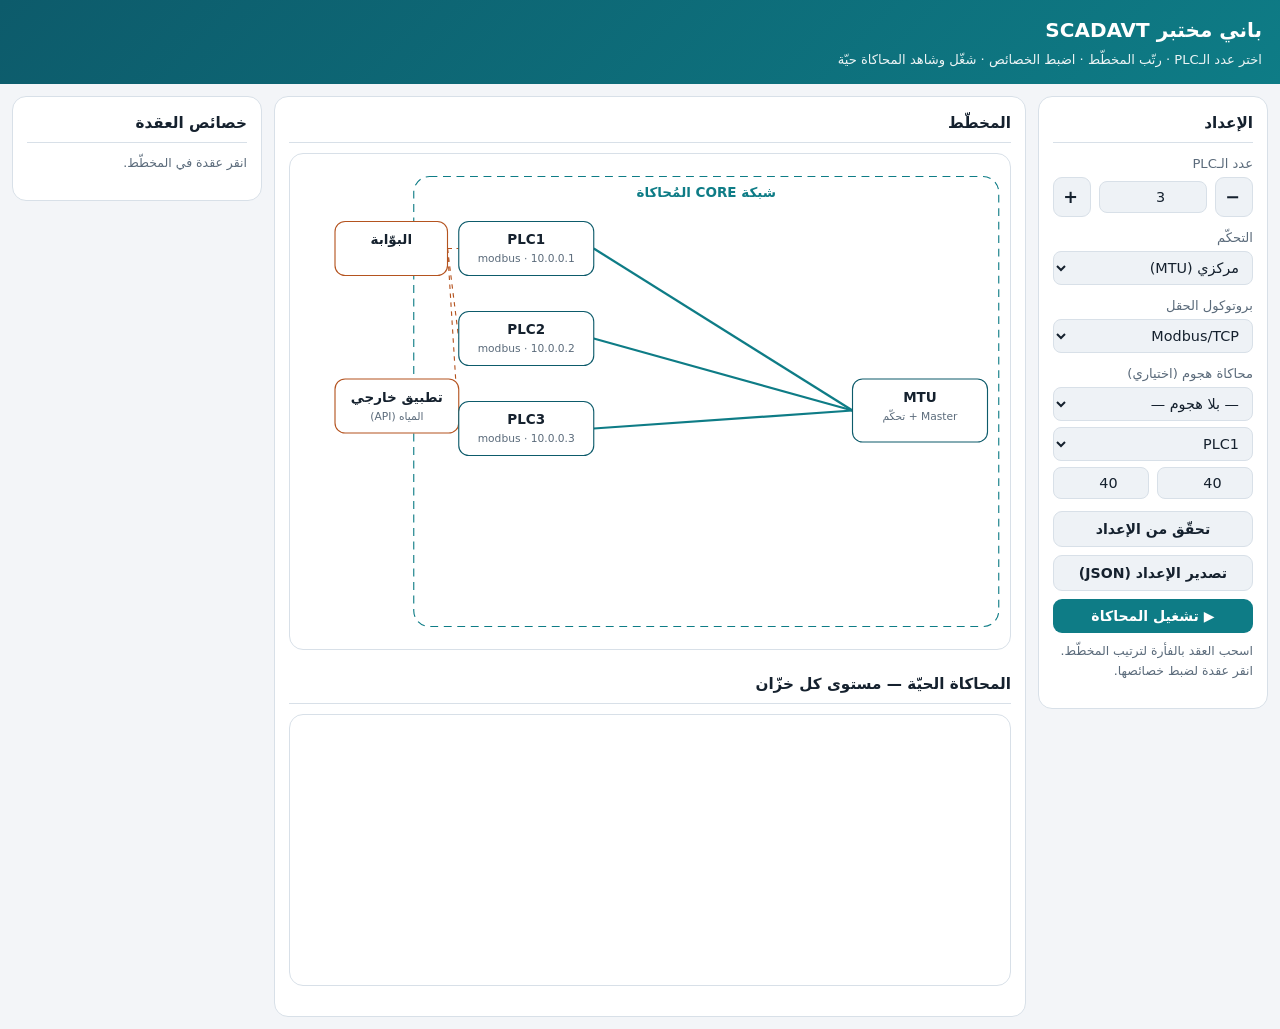
==== scadavt/labui/static/index.html @ 598a48e2 "Lab UI + API: drag-and-drop builder, clean API, terminal client with attacks One API surface (scadav" ====
<!doctype html>
<html lang="ar" dir="rtl">
<head>
<meta charset="utf-8">
<title>باني مختبر SCADAVT</title>
<meta name="viewport" content="width=device-width, initial-scale=1">
<style>
:root{--bg:#f3f5f8;--surface:#fff;--sunken:#eef2f6;--ink:#15212e;--muted:#5b6b7b;--line:#d8e0e8;
 --brand:#0d5b6b;--brand2:#0e7c86;--on:#b4531f;--ok:#1c7d4d;--crit:#b0322a;
 --c0:#0e7c86;--c1:#b4531f;--c2:#3b6fb6;--c3:#8a4fb4;--c4:#1c7d4d;--c5:#b07d1f;
 --f:"IBM Plex Sans Arabic",system-ui,"Segoe UI",sans-serif;--m:"IBM Plex Mono",ui-monospace,monospace}
@media(prefers-color-scheme:dark){:root:not([data-theme=light]){--bg:#0c131a;--surface:#141e27;--sunken:#1a2630;
 --ink:#e7eef3;--muted:#93a4b4;--line:#283642;--brand:#3fb6c4;--brand2:#49c3cf;--on:#e5894f;--ok:#58c48b;--crit:#ef6a5a;
 --c0:#49c3cf;--c1:#e5894f;--c2:#6fa8e0;--c3:#b78fe0;--c4:#58c48b;--c5:#d9b45a;color-scheme:dark}}
*{box-sizing:border-box}body{margin:0;background:var(--bg);color:var(--ink);font-family:var(--f);line-height:1.6}
header{background:linear-gradient(135deg,var(--brand),var(--brand2));color:#fff;padding:14px 18px}
header h1{margin:0;font-size:1.25rem}header p{margin:3px 0 0;font-size:.82rem;opacity:.92}
.app{display:grid;grid-template-columns:230px 1fr 250px;gap:12px;padding:12px;align-items:start}
.panel{background:var(--surface);border:1px solid var(--line);border-radius:14px;padding:14px}
.panel h2{font-size:.95rem;margin:0 0 10px;padding-bottom:7px;border-bottom:1px solid var(--line)}
label{font-size:.82rem;color:var(--muted);display:block;margin:10px 0 3px}
input,select{width:100%;padding:7px 9px;border:1px solid var(--line);border-radius:8px;background:var(--sunken);
 color:var(--ink);font-family:var(--f);font-size:.9rem}
.row{display:flex;gap:8px;align-items:center}.row input{text-align:center}
button{font-family:var(--f);border:0;border-radius:9px;padding:9px 12px;font-weight:700;cursor:pointer;font-size:.88rem}
.b{background:var(--sunken);color:var(--ink);border:1px solid var(--line)}
.bp{background:var(--brand2);color:#fff}.bo{background:var(--on);color:#fff}
.stepbtn{width:38px;background:var(--sunken);border:1px solid var(--line);color:var(--ink);font-size:1.1rem;font-weight:700}
.stack{display:flex;flex-direction:column;gap:8px;margin-top:12px}
svg{width:100%;height:auto;background:var(--surface);border:1px solid var(--line);border-radius:14px;touch-action:none}
.node{cursor:grab}.node rect{transition:stroke-width .1s}.node.sel rect{stroke-width:3}
.hint{font-size:.78rem;color:var(--muted);margin-top:8px}
.chart{margin-top:12px}
pre{background:#0f1b24;color:#e7eef3;border-radius:10px;padding:12px;overflow:auto;font-family:var(--m);font-size:.72rem;direction:ltr;text-align:left;max-height:260px}
.msg{font-size:.82rem;padding:8px 10px;border-radius:8px;margin-top:8px}
.msg.ok{background:color-mix(in srgb,var(--ok) 15%,transparent);color:var(--ok)}
.msg.err{background:color-mix(in srgb,var(--crit) 15%,transparent);color:var(--crit)}
.leg{display:flex;flex-wrap:wrap;gap:12px;font-size:.78rem;color:var(--muted);margin-top:8px}
.leg i{display:inline-block;width:18px;border-top:3px solid;vertical-align:middle;margin-inline-end:5px}
@media(max-width:820px){.app{grid-template-columns:1fr}}
</style>
</head>
<body>
<header><h1>باني مختبر SCADAVT</h1><p>اختر عدد الـPLC · رتّب المخطّط · اضبط الخصائص · شغّل وشاهد المحاكاة حيّة</p></header>
<div class="app">
  <!-- controls -->
  <div class="panel">
    <h2>الإعداد</h2>
    <label>عدد الـPLC</label>
    <div class="row">
      <button class="stepbtn" onclick="setCount(state.count-1)">−</button>
      <input id="count" type="number" min="1" max="12" value="3" onchange="setCount(+this.value)">
      <button class="stepbtn" onclick="setCount(state.count+1)">+</button>
    </div>
    <label>التحكّم</label>
    <select id="placement" onchange="state.placement=this.value;state.mtu=(this.value=='mtu');render()">
      <option value="mtu">مركزي (MTU)</option>
      <option value="plc">محلّي داخل الـPLC (بلا MTU)</option>
      <option value="distributed">موزّع (PLC↔PLC)</option>
    </select>
    <label>بروتوكول الحقل</label>
    <select id="proto" onchange="setProto(this.value)">
      <option value="modbus">Modbus/TCP</option>
      <option value="simpletcp">simpletcp</option>
    </select>
    <label>محاكاة هجوم (اختياري)</label>
    <select id="atkkind">
      <option value="">— بلا هجوم —</option>
      <option value="dos">DoS (تجميد التحكّم)</option>
      <option value="integrity">سلامة (إطفاء قسري)</option>
    </select>
    <div class="row" style="margin-top:6px"><select id="atktgt"></select></div>
    <div class="row" style="margin-top:6px">
      <input id="atkstart" type="number" value="40" title="دورة البداية">
      <input id="atkdur" type="number" value="40" title="المدّة (دورات)">
    </div>
    <div class="stack">
      <button class="b" onclick="validateCfg()">تحقّق من الإعداد</button>
      <button class="b" onclick="showConfig()">تصدير الإعداد (JSON)</button>
      <button class="bp" onclick="run()">▶ تشغيل المحاكاة</button>
    </div>
    <div id="msg"></div>
    <p class="hint">اسحب العقد بالفأرة لترتيب المخطّط. انقر عقدة لضبط خصائصها.</p>
  </div>

  <!-- canvas + chart -->
  <div class="panel">
    <h2>المخطّط</h2>
    <svg id="cv" viewBox="0 0 640 440" role="img" aria-label="مخطّط المختبر"></svg>
    <div class="chart">
      <h2 style="margin-top:14px">المحاكاة الحيّة — مستوى كل خزّان</h2>
      <svg id="ch" viewBox="0 0 640 240" role="img" aria-label="المحاكاة الحيّة"></svg>
      <div class="leg" id="leg"></div>
    </div>
  </div>

  <!-- property panel -->
  <div class="panel">
    <h2>خصائص العقدة</h2>
    <div id="props"><p class="hint">انقر عقدة في المخطّط.</p></div>
  </div>
</div>

<script>
const C=['--c0','--c1','--c2','--c3','--c4','--c5'];
const cssv=v=>getComputedStyle(document.documentElement).getPropertyValue(v).trim();
const state={count:3,mtu:true,placement:'mtu',proto:'modbus',pos:{},sel:null,ip:{}};

function ids(){return Array.from({length:state.count},(_,i)=>'PLC'+(i+1));}
function defaultPos(){
  state.pos={}; const n=state.count;
  ids().forEach((id,i)=>state.pos[id]={x:150,y:60+i*(Math.min(80,340/n))});
  state.pos['MTU']={x:500,y:200}; state.pos['APP']={x:40,y:200}; state.pos['GW']={x:40,y:60};
}
function setCount(v){v=Math.max(1,Math.min(12,v|0));state.count=v;document.getElementById('count').value=v;
  ids().forEach(id=>{if(!state.ip[id])state.ip[id]='10.0.0.'+id.slice(3)});
  const tg=document.getElementById('atktgt');if(tg)tg.innerHTML=ids().map(id=>`<option>${id}</option>`).join('');
  defaultPos();render();}
function getAttacks(){const k=document.getElementById('atkkind').value;if(!k)return [];
  const s=+document.getElementById('atkstart').value,d=+document.getElementById('atkdur').value;
  return [{kind:k,target:document.getElementById('atktgt').value,start:s,end:s+d}];}
function setProto(v){state.proto=v;render();}

// ---- build the coregen config from the visual model ----
function buildConfig(){
  const devices=ids().map(id=>({id,protocol:state.proto,ip:state.ip[id]||('10.0.0.'+id.slice(3)),
    backchannel:'172.16.0.'+id.slice(3)+':9161',
    points:[{id:'level'+id.slice(3),role:'measurement',is_bool:false},
            {id:'pump'+id.slice(3),role:'command',is_bool:true}]}));
  const cfg={name:'lab-'+state.count+'plc',control:{placement:state.placement},devices,
    links:ids().map(id=>({a:id,b:state.mtu?'MTU':ids()[(ids().indexOf(id)+1)%state.count],delay_ms:5})),
    external_apps:[{name:'wds',endpoint:'127.0.0.1:9000'}],
    mapping:devices.flatMap(d=>[{point:d.points[0].id,device:d.id,role:'measurement'},
                                {point:d.points[1].id,device:d.id,role:'command'}])};
  if(state.mtu)cfg.mtu={id:'MTU',ip:'10.0.0.254'};
  return cfg;
}

// ---- render the topology ----
function box(x,y,w,h,stroke,title,sub,cls,id){
  return `<g class="node ${cls}" data-id="${id||''}" transform="translate(${x},${y})">
    <rect width="${w}" height="${h}" rx="9" fill="var(--surface)" stroke="${stroke}"/>
    <text x="${w/2}" y="20" text-anchor="middle" font-size="12" font-weight="700" fill="var(--ink)">${title}</text>
    ${sub?`<text x="${w/2}" y="36" text-anchor="middle" font-size="9.5" fill="var(--muted)">${sub}</text>`:''}</g>`;
}
function render(){
  const s=[];const P=state.pos;
  // CORE box
  s.push(`<rect x="110" y="20" width="520" height="400" rx="14" fill="none" stroke="var(--brand2)" stroke-dasharray="7 5"/>
          <text x="370" y="38" text-anchor="middle" font-size="12" font-weight="700" fill="var(--brand2)">شبكة CORE المُحاكاة</text>`);
  // links first
  ids().forEach(id=>{const a=P[id];const b=state.mtu?P['MTU']:P[ids()[(ids().indexOf(id)+1)%state.count]];
    if(a&&b)s.push(`<line x1="${a.x+120}" y1="${a.y+24}" x2="${b.x}" y2="${b.y+28}" stroke="var(--brand2)" stroke-width="2"/>`);
    // backchannel from gateway
    const g=P['GW'];if(a&&g)s.push(`<line x1="${g.x+100}" y1="${g.y+24}" x2="${a.x}" y2="${a.y+24}" stroke="var(--on)" stroke-dasharray="4 4"/>`);
  });
  // app + gateway (outside CORE)
  s.push(box(P['APP'].x,P['APP'].y,110,48,'var(--on)','تطبيق خارجي','المياه (API)','','APP'));
  s.push(box(P['GW'].x,P['GW'].y,100,48,'var(--on)','البوّابة','','','GW'));
  // PLCs
  ids().forEach((id,i)=>s.push(box(P[id].x,P[id].y,120,48,'var(--brand)',id,
    (state.proto)+' · '+(state.ip[id]||''), state.sel===id?'sel':'', id)));
  // MTU
  if(state.mtu)s.push(box(P['MTU'].x,P['MTU'].y,120,56,'var(--brand)','MTU','Master + تحكّم',state.sel==='MTU'?'sel':'','MTU'));
  document.getElementById('cv').innerHTML=s.join('');
  bindDrag();
}

// ---- drag + select ----
function bindDrag(){
  const svg=document.getElementById('cv');
  svg.querySelectorAll('.node').forEach(g=>{
    g.addEventListener('pointerdown',e=>{
      const id=g.dataset.id;if(!id)return;
      state.sel=id;showProps(id);render();
      const start=svgPt(e),p0={...state.pos[id]};
      const move=ev=>{const p=svgPt(ev);state.pos[id]={x:p0.x+(p.x-start.x),y:p0.y+(p.y-start.y)};render();};
      const up=()=>{window.removeEventListener('pointermove',move);window.removeEventListener('pointerup',up);};
      window.addEventListener('pointermove',move);window.addEventListener('pointerup',up);
      e.preventDefault();
    });
  });
}
function svgPt(e){const svg=document.getElementById('cv');const r=svg.getBoundingClientRect();
  return {x:(e.clientX-r.left)/r.width*640,y:(e.clientY-r.top)/r.height*440};}

function showProps(id){
  const el=document.getElementById('props');
  if(id==='MTU'||id==='APP'||id==='GW'){el.innerHTML=`<p class="hint">${id==='MTU'?'المتحكّم المركزي':id==='APP'?'التطبيق الخارجي يتّصل عبر واجهة التكامل':'البوّابة تنقل القياس/الأمر خارج النطاق'}.</p>`;return;}
  el.innerHTML=`<label>المعرّف</label><input value="${id}" disabled>
    <label>عنوان IP</label><input id="pip" value="${state.ip[id]||''}" onchange="state.ip['${id}']=this.value;render()">
    <label>النقاط</label>
    <div class="hint">level${id.slice(3)} — مستشعر (قياس)<br>pump${id.slice(3)} — مشغّل (أمر)</div>`;
}

// ---- messages / config ----
function msg(t,ok){document.getElementById('msg').innerHTML=`<div class="msg ${ok?'ok':'err'}">${t}</div>`;}
async function validateCfg(){
  const cfg=buildConfig();
  try{const r=await fetch('validate',{method:'POST',headers:{'Content-Type':'application/json'},body:JSON.stringify(cfg)});
    const j=await r.json();j.issues.length?msg('مشاكل: '+j.issues.join(' ؛ '),false):msg('الإعداد سليم ✔ ('+cfg.devices.length+' PLC)',true);
  }catch(e){ // no backend (static): do a light client check
    msg('الإعداد مبنيّ ✔ ('+cfg.devices.length+' PLC, تحكّم '+cfg.control.placement+'). للتحقّق الكامل شغّل الخادم.',true);}
}
function showConfig(){const el=document.getElementById('props');
  el.innerHTML='<label>ملف الإعداد (coregen)</label><pre>'+JSON.stringify(buildConfig(),null,1)+'</pre>'+
    '<button class="b" style="margin-top:8px;width:100%" onclick="copyCfg()">نسخ</button>';}
function copyCfg(){navigator.clipboard&&navigator.clipboard.writeText(JSON.stringify(buildConfig(),null,2));msg('نُسخ الإعداد ✔',true);}

// ---- run: backend if available, else client-side preview ----
async function run(){
  msg('جارٍ التشغيل…',true);
  const cfg=buildConfig(),attacks=getAttacks();let traces=null;
  try{const r=await fetch('run',{method:'POST',headers:{'Content-Type':'application/json'},
        body:JSON.stringify({config:cfg,cycles:120,attacks})});
      if(r.ok){const j=await r.json();traces=j.traces;
        msg('شُغّلت على خادم بايثون الحقيقي ✔'+(attacks.length?' (مع هجوم)':''),true);}}
  catch(e){}
  if(!traces){traces=simulate(cfg,120,attacks);
    msg('معاينة تشغيل في المتصفّح'+(attacks.length?' (مع هجوم)':'')+'. للتشغيل الحقيقي شغّل الخادم.',true);}
  animate(traces,attacks[0]);
}
// client-side hysteresis preview (one integrator per PLC), honouring one attack
function simulate(cfg,T,attacks){
  const atk=(attacks||[])[0];const tr={};
  cfg.devices.forEach((d,i)=>{
    let x=1.0+0.4*i,on=0;const a=[];
    for(let t=0;t<T;t++){
      const under=atk&&atk.target===d.id&&t>=atk.start&&t<atk.end;
      if(!(under&&atk.kind==='dos')){if(x<2.5)on=1;if(x>5.0)on=0;}   // dos freezes control
      let cmd=on;if(under&&atk.kind==='integrity')cmd=0;             // integrity forces off
      x+=(cmd?0.09:-0.035)-0.004*i;x=Math.max(0,Math.min(6,x));a.push(+x.toFixed(3));
    }
    tr[d.id]=a;});
  return tr;
}
let anim;
function animate(traces,atk){
  const ids=Object.keys(traces),T=traces[ids[0]].length;
  const leg=document.getElementById('leg');
  leg.innerHTML=ids.map((id,i)=>`<span><i style="border-color:${cssv(C[i%6])}"></i>${id}</span>`).join('');
  clearInterval(anim);let k=2;
  const draw=()=>{
    const W=640,H=240,ml=40,mr=14,mt=14,mb=28,iw=W-ml-mr,ih=H-mt-mb,ymax=6;
    const X=t=>ml+t/(T-1)*iw,Y=v=>mt+ih-v/ymax*ih;const s=[];
    for(let v=0;v<=6;v+=2){s.push(`<line x1="${ml}" y1="${Y(v)}" x2="${W-mr}" y2="${Y(v)}" stroke="var(--line)"/><text x="${ml-6}" y="${Y(v)+4}" text-anchor="end" font-size="10" fill="var(--muted)">${v}</text>`);}
    [2.5,5.0].forEach(th=>s.push(`<line x1="${ml}" y1="${Y(th)}" x2="${W-mr}" y2="${Y(th)}" stroke="var(--muted)" stroke-dasharray="6 5"/>`));
    if(atk){const xs=X(Math.min(atk.start,T-1)),xe=X(Math.min(atk.end,T-1));
      s.push(`<line x1="${xs}" y1="${mt}" x2="${xs}" y2="${mt+ih}" stroke="var(--on)" stroke-width="2"/>`+
             `<line x1="${xe}" y1="${mt}" x2="${xe}" y2="${mt+ih}" stroke="var(--on)" stroke-dasharray="3 3"/>`+
             `<text x="${(xs+xe)/2}" y="${mt+10}" text-anchor="middle" font-size="10" fill="var(--on)">هجوم ${atk.kind} على ${atk.target}</text>`);}
    ids.forEach((id,i)=>{const pts=traces[id].slice(0,k).map((v,t)=>`${X(t).toFixed(1)},${Y(v).toFixed(1)}`).join(' ');
      s.push(`<polyline points="${pts}" fill="none" stroke="${cssv(C[i%6])}" stroke-width="2.4"/>`);});
    document.getElementById('ch').innerHTML=s.join('');
    k+=2;if(k>T)clearInterval(anim);
  };
  anim=setInterval(draw,60);draw();
}

// init
['10.0.0.1','10.0.0.2','10.0.0.3'].forEach((ip,i)=>state.ip['PLC'+(i+1)]=ip);
setCount(3);
</script>
</body>
</html>
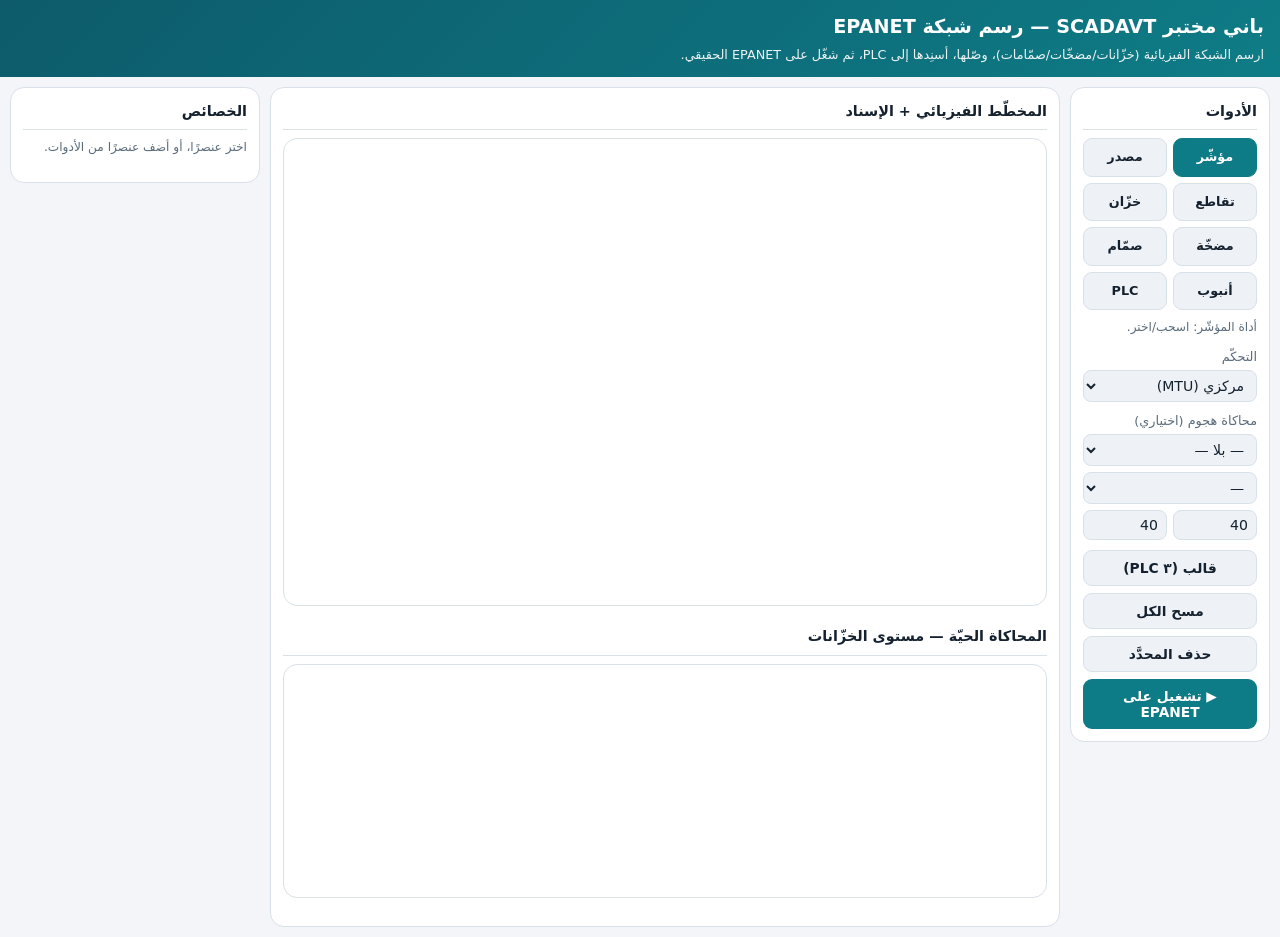
==== commit 791e0f91: "Richer builder: draw the EPANET network and bind registers to elements - labui/config.py: compose_la" ====
--- a/scadavt/labui/static/index.html
+++ b/scadavt/labui/static/index.html
@@ -6,260 +6,244 @@
 <meta name="viewport" content="width=device-width, initial-scale=1">
 <style>
 :root{--bg:#f3f5f8;--surface:#fff;--sunken:#eef2f6;--ink:#15212e;--muted:#5b6b7b;--line:#d8e0e8;
- --brand:#0d5b6b;--brand2:#0e7c86;--on:#b4531f;--ok:#1c7d4d;--crit:#b0322a;
+ --brand:#0d5b6b;--brand2:#0e7c86;--on:#b4531f;--ok:#1c7d4d;--crit:#b0322a;--vio:#7a4fb0;
  --c0:#0e7c86;--c1:#b4531f;--c2:#3b6fb6;--c3:#8a4fb4;--c4:#1c7d4d;--c5:#b07d1f;
  --f:"IBM Plex Sans Arabic",system-ui,"Segoe UI",sans-serif;--m:"IBM Plex Mono",ui-monospace,monospace}
 @media(prefers-color-scheme:dark){:root:not([data-theme=light]){--bg:#0c131a;--surface:#141e27;--sunken:#1a2630;
- --ink:#e7eef3;--muted:#93a4b4;--line:#283642;--brand:#3fb6c4;--brand2:#49c3cf;--on:#e5894f;--ok:#58c48b;--crit:#ef6a5a;
+ --ink:#e7eef3;--muted:#93a4b4;--line:#283642;--brand:#3fb6c4;--brand2:#49c3cf;--on:#e5894f;--ok:#58c48b;--crit:#ef6a5a;--vio:#b78fe0;
  --c0:#49c3cf;--c1:#e5894f;--c2:#6fa8e0;--c3:#b78fe0;--c4:#58c48b;--c5:#d9b45a;color-scheme:dark}}
 *{box-sizing:border-box}body{margin:0;background:var(--bg);color:var(--ink);font-family:var(--f);line-height:1.6}
-header{background:linear-gradient(135deg,var(--brand),var(--brand2));color:#fff;padding:14px 18px}
-header h1{margin:0;font-size:1.25rem}header p{margin:3px 0 0;font-size:.82rem;opacity:.92}
-.app{display:grid;grid-template-columns:230px 1fr 250px;gap:12px;padding:12px;align-items:start}
-.panel{background:var(--surface);border:1px solid var(--line);border-radius:14px;padding:14px}
-.panel h2{font-size:.95rem;margin:0 0 10px;padding-bottom:7px;border-bottom:1px solid var(--line)}
-label{font-size:.82rem;color:var(--muted);display:block;margin:10px 0 3px}
-input,select{width:100%;padding:7px 9px;border:1px solid var(--line);border-radius:8px;background:var(--sunken);
- color:var(--ink);font-family:var(--f);font-size:.9rem}
-.row{display:flex;gap:8px;align-items:center}.row input{text-align:center}
-button{font-family:var(--f);border:0;border-radius:9px;padding:9px 12px;font-weight:700;cursor:pointer;font-size:.88rem}
-.b{background:var(--sunken);color:var(--ink);border:1px solid var(--line)}
-.bp{background:var(--brand2);color:#fff}.bo{background:var(--on);color:#fff}
-.stepbtn{width:38px;background:var(--sunken);border:1px solid var(--line);color:var(--ink);font-size:1.1rem;font-weight:700}
-.stack{display:flex;flex-direction:column;gap:8px;margin-top:12px}
+header{background:linear-gradient(135deg,var(--brand),var(--brand2));color:#fff;padding:12px 16px}
+header h1{margin:0;font-size:1.2rem}header p{margin:2px 0 0;font-size:.8rem;opacity:.92}
+.app{display:grid;grid-template-columns:200px 1fr 250px;gap:10px;padding:10px;align-items:start}
+.panel{background:var(--surface);border:1px solid var(--line);border-radius:14px;padding:12px}
+.panel h2{font-size:.9rem;margin:0 0 8px;padding-bottom:6px;border-bottom:1px solid var(--line)}
+label{font-size:.8rem;color:var(--muted);display:block;margin:9px 0 3px}
+input,select{width:100%;padding:6px 8px;border:1px solid var(--line);border-radius:8px;background:var(--sunken);color:var(--ink);font-family:var(--f);font-size:.88rem}
+.tools{display:grid;grid-template-columns:1fr 1fr;gap:6px}
+.tool{background:var(--sunken);border:1px solid var(--line);color:var(--ink);border-radius:9px;padding:8px 4px;font-size:.8rem;font-weight:700;cursor:pointer;text-align:center}
+.tool.on{background:var(--brand2);color:#fff;border-color:var(--brand2)}
+button{font-family:var(--f);border:0;border-radius:9px;padding:9px 12px;font-weight:700;cursor:pointer;font-size:.86rem}
+.b{background:var(--sunken);color:var(--ink);border:1px solid var(--line)}.bp{background:var(--brand2);color:#fff}
+.stack{display:flex;flex-direction:column;gap:7px;margin-top:10px}
 svg{width:100%;height:auto;background:var(--surface);border:1px solid var(--line);border-radius:14px;touch-action:none}
-.node{cursor:grab}.node rect{transition:stroke-width .1s}.node.sel rect{stroke-width:3}
-.hint{font-size:.78rem;color:var(--muted);margin-top:8px}
-.chart{margin-top:12px}
-pre{background:#0f1b24;color:#e7eef3;border-radius:10px;padding:12px;overflow:auto;font-family:var(--m);font-size:.72rem;direction:ltr;text-align:left;max-height:260px}
-.msg{font-size:.82rem;padding:8px 10px;border-radius:8px;margin-top:8px}
+#cv{cursor:crosshair}.node{cursor:grab}
+.hint{font-size:.76rem;color:var(--muted);margin-top:8px}
+.msg{font-size:.8rem;padding:7px 9px;border-radius:8px;margin-top:8px}
 .msg.ok{background:color-mix(in srgb,var(--ok) 15%,transparent);color:var(--ok)}
 .msg.err{background:color-mix(in srgb,var(--crit) 15%,transparent);color:var(--crit)}
-.leg{display:flex;flex-wrap:wrap;gap:12px;font-size:.78rem;color:var(--muted);margin-top:8px}
-.leg i{display:inline-block;width:18px;border-top:3px solid;vertical-align:middle;margin-inline-end:5px}
-@media(max-width:820px){.app{grid-template-columns:1fr}}
+.leg{display:flex;flex-wrap:wrap;gap:10px;font-size:.74rem;color:var(--muted);margin-top:8px}
+.leg i{display:inline-block;width:16px;border-top:3px solid;vertical-align:middle;margin-inline-end:4px}
+svg text{fill:var(--ink)}
+.row{display:flex;gap:6px}
+@media(max-width:860px){.app{grid-template-columns:1fr}}
 </style>
 </head>
 <body>
-<header><h1>باني مختبر SCADAVT</h1><p>اختر عدد الـPLC · رتّب المخطّط · اضبط الخصائص · شغّل وشاهد المحاكاة حيّة</p></header>
+<header><h1>باني مختبر SCADAVT — رسم شبكة EPANET</h1>
+<p>ارسم الشبكة الفيزيائية (خزّانات/مضخّات/صمّامات)، وصّلها، أسنِدها إلى PLC، ثم شغّل على EPANET الحقيقي.</p></header>
 <div class="app">
-  <!-- controls -->
+  <!-- palette -->
   <div class="panel">
-    <h2>الإعداد</h2>
-    <label>عدد الـPLC</label>
-    <div class="row">
-      <button class="stepbtn" onclick="setCount(state.count-1)">−</button>
-      <input id="count" type="number" min="1" max="12" value="3" onchange="setCount(+this.value)">
-      <button class="stepbtn" onclick="setCount(state.count+1)">+</button>
-    </div>
+    <h2>الأدوات</h2>
+    <div class="tools" id="tools"></div>
+    <div class="hint" id="toolhint">أداة المؤشّر: اسحب/اختر.</div>
     <label>التحكّم</label>
-    <select id="placement" onchange="state.placement=this.value;state.mtu=(this.value=='mtu');render()">
+    <select id="placement" onchange="state.placement=this.value;state.mtu=(this.value=='mtu')">
       <option value="mtu">مركزي (MTU)</option>
-      <option value="plc">محلّي داخل الـPLC (بلا MTU)</option>
-      <option value="distributed">موزّع (PLC↔PLC)</option>
-    </select>
-    <label>بروتوكول الحقل</label>
-    <select id="proto" onchange="setProto(this.value)">
-      <option value="modbus">Modbus/TCP</option>
-      <option value="simpletcp">simpletcp</option>
+      <option value="plc">محلّي (بلا MTU)</option>
+      <option value="distributed">موزّع</option>
     </select>
     <label>محاكاة هجوم (اختياري)</label>
-    <select id="atkkind">
-      <option value="">— بلا هجوم —</option>
-      <option value="dos">DoS (تجميد التحكّم)</option>
-      <option value="integrity">سلامة (إطفاء قسري)</option>
-    </select>
-    <div class="row" style="margin-top:6px"><select id="atktgt"></select></div>
+    <select id="atkkind"><option value="">— بلا —</option>
+      <option value="dos">DoS (تجميد)</option><option value="integrity">سلامة (إطفاء قسري)</option></select>
+    <select id="atktgt" style="margin-top:6px"></select>
     <div class="row" style="margin-top:6px">
-      <input id="atkstart" type="number" value="40" title="دورة البداية">
-      <input id="atkdur" type="number" value="40" title="المدّة (دورات)">
-    </div>
+      <input id="atkstart" type="number" value="40" title="بداية"><input id="atkdur" type="number" value="40" title="مدّة"></div>
     <div class="stack">
-      <button class="b" onclick="validateCfg()">تحقّق من الإعداد</button>
-      <button class="b" onclick="showConfig()">تصدير الإعداد (JSON)</button>
-      <button class="bp" onclick="run()">▶ تشغيل المحاكاة</button>
+      <button class="b" onclick="loadTemplate()">قالب (٣ PLC)</button>
+      <button class="b" onclick="clearAll()">مسح الكل</button>
+      <button class="b" onclick="delSel()">حذف المحدَّد</button>
+      <button class="bp" onclick="run()">▶ تشغيل على EPANET</button>
     </div>
     <div id="msg"></div>
-    <p class="hint">اسحب العقد بالفأرة لترتيب المخطّط. انقر عقدة لضبط خصائصها.</p>
   </div>
-
   <!-- canvas + chart -->
   <div class="panel">
-    <h2>المخطّط</h2>
-    <svg id="cv" viewBox="0 0 640 440" role="img" aria-label="مخطّط المختبر"></svg>
-    <div class="chart">
-      <h2 style="margin-top:14px">المحاكاة الحيّة — مستوى كل خزّان</h2>
-      <svg id="ch" viewBox="0 0 640 240" role="img" aria-label="المحاكاة الحيّة"></svg>
-      <div class="leg" id="leg"></div>
-    </div>
+    <h2>المخطّط الفيزيائي + الإسناد</h2>
+    <svg id="cv" viewBox="0 0 720 440" role="img" aria-label="لوحة الرسم"></svg>
+    <h2 style="margin-top:12px">المحاكاة الحيّة — مستوى الخزّانات</h2>
+    <svg id="ch" viewBox="0 0 720 220" role="img" aria-label="المحاكاة"></svg>
+    <div class="leg" id="leg"></div>
   </div>
-
-  <!-- property panel -->
-  <div class="panel">
-    <h2>خصائص العقدة</h2>
-    <div id="props"><p class="hint">انقر عقدة في المخطّط.</p></div>
-  </div>
+  <!-- properties -->
+  <div class="panel"><h2>الخصائص</h2><div id="props"><p class="hint">اختر عنصرًا، أو أضف عنصرًا من الأدوات.</p></div></div>
 </div>
-
 <script>
+const KINDS={reservoir:{t:'مصدر',node:1,col:'--on',p:{head:50}},
+ junction:{t:'تقاطع',node:1,col:'--muted',p:{demand:11,elev:0}},
+ tank:{t:'خزّان',node:1,col:'--brand2',p:{init:3.5,min:0.1,max:6,diam:6,elev:20}},
+ pump:{t:'مضخّة',node:0,col:'--ok',p:{power:11}},
+ valve:{t:'صمّام',node:0,col:'--vio',p:{vtype:'TCV',setting:5,diam:300}},
+ pipe:{t:'أنبوب',node:0,col:'--line',p:{diam:300}},
+ plc:{t:'PLC',node:1,col:'--brand',p:{}}};
+const PFX={reservoir:'R',junction:'J',tank:'T',pump:'P',valve:'V',pipe:'PI',plc:'PLC'};
 const C=['--c0','--c1','--c2','--c3','--c4','--c5'];
 const cssv=v=>getComputedStyle(document.documentElement).getPropertyValue(v).trim();
-const state={count:3,mtu:true,placement:'mtu',proto:'modbus',pos:{},sel:null,ip:{}};
-
-function ids(){return Array.from({length:state.count},(_,i)=>'PLC'+(i+1));}
-function defaultPos(){
-  state.pos={}; const n=state.count;
-  ids().forEach((id,i)=>state.pos[id]={x:150,y:60+i*(Math.min(80,340/n))});
-  state.pos['MTU']={x:500,y:200}; state.pos['APP']={x:40,y:200}; state.pos['GW']={x:40,y:60};
-}
-function setCount(v){v=Math.max(1,Math.min(12,v|0));state.count=v;document.getElementById('count').value=v;
-  ids().forEach(id=>{if(!state.ip[id])state.ip[id]='10.0.0.'+id.slice(3)});
-  const tg=document.getElementById('atktgt');if(tg)tg.innerHTML=ids().map(id=>`<option>${id}</option>`).join('');
-  defaultPos();render();}
-function getAttacks(){const k=document.getElementById('atkkind').value;if(!k)return [];
+const state={els:[],ctr:{},tool:'pointer',sel:null,pend:null,mtu:true,placement:'mtu',proto:'modbus'};
+
+// palette
+document.getElementById('tools').innerHTML=
+ `<div class="tool on" data-t="pointer">مؤشّر</div>`+
+ Object.keys(KINDS).map(k=>`<div class="tool" data-t="${k}">${KINDS[k].t}</div>`).join('');
+document.querySelectorAll('.tool').forEach(b=>b.onclick=()=>{state.tool=b.dataset.t;state.pend=null;
+ document.querySelectorAll('.tool').forEach(x=>x.classList.toggle('on',x===b));
+ document.getElementById('toolhint').textContent=
+  b.dataset.t==='pointer'?'أداة المؤشّر: اسحب/اختر.':
+  (KINDS[b.dataset.t].node?'انقر اللوحة لوضع العنصر.':'انقر عقدتين لوصلهما بـ'+KINDS[b.dataset.t].t+'.');});
+
+function nid(kind){state.ctr[kind]=(state.ctr[kind]||0)+1;return PFX[kind]+state.ctr[kind];}
+function el(id){return state.els.find(e=>e.id===id);}
+function nodes(){return state.els.filter(e=>KINDS[e.kind].node && e.kind!=='plc');}
+function plcs(){return state.els.filter(e=>e.kind==='plc');}
+function nodeAt(x,y){return state.els.filter(e=>KINDS[e.kind].node)
+  .find(e=>Math.hypot(e.x-x,e.y-y)<24);}
+
+function addNode(kind,x,y){const e={id:nid(kind),kind,x,y,props:{...KINDS[kind].p},plc:null};
+  state.els.push(e);select(e.id);render();}
+function addLink(kind,n1,n2){const e={id:nid(kind),kind,n1,n2,props:{...KINDS[kind].p},plc:null};
+  state.els.push(e);select(e.id);render();}
+
+// canvas events
+const cv=document.getElementById('cv');
+cv.addEventListener('pointerdown',ev=>{
+  const p=pt(ev),hit=nodeAt(p.x,p.y);
+  if(state.tool==='pointer'){
+    if(hit){select(hit.id);const p0={x:hit.x,y:hit.y},s=p;
+      const mv=e=>{const q=pt(e);hit.x=p0.x+(q.x-s.x);hit.y=p0.y+(q.y-s.y);render();};
+      const up=()=>{removeEventListener('pointermove',mv);removeEventListener('pointerup',up);};
+      addEventListener('pointermove',mv);addEventListener('pointerup',up);}
+    else{select(null);} return;
+  }
+  const K=KINDS[state.tool];
+  if(K.node){addNode(state.tool,p.x,p.y);}
+  else{ if(!hit)return; // link: pick two nodes
+    if(!state.pend){state.pend=hit.id;select(hit.id);msg('اختر العقدة الثانية…',true);}
+    else if(state.pend!==hit.id){addLink(state.tool,state.pend,hit.id);state.pend=null;}}
+});
+function pt(e){const r=cv.getBoundingClientRect();return{x:(e.clientX-r.left)/r.width*720,y:(e.clientY-r.top)/r.height*440};}
+
+function select(id){state.sel=id;showProps();render();}
+function delSel(){if(!state.sel)return;const e=el(state.sel);
+  state.els=state.els.filter(x=>x!==e && !(x.n1===e.id||x.n2===e.id));state.sel=null;showProps();render();}
+function clearAll(){state.els=[];state.ctr={};state.sel=null;showProps();render();}
+
+// ---- render ----
+function render(){
+  const s=[];const P=id=>el(id);
+  // links
+  state.els.filter(e=>!KINDS[e.kind].node).forEach(e=>{const a=P(e.n1),b=P(e.n2);if(!a||!b)return;
+    const col=e.kind==='pipe'?'var(--line)':`var(${KINDS[e.kind].col})`;
+    s.push(`<line x1="${a.x}" y1="${a.y}" x2="${b.x}" y2="${b.y}" stroke="${col}" stroke-width="${e.kind==='pipe'?2:3}" ${state.sel===e.id?'stroke-dasharray="2 3"':''}/>`);
+    const mx=(a.x+b.x)/2,my=(a.y+b.y)/2;
+    if(e.kind!=='pipe'){s.push(`<circle cx="${mx}" cy="${my}" r="11" fill="var(--surface)" stroke="${col}" stroke-width="2"/><text x="${mx}" y="${my+3}" text-anchor="middle" font-size="8" font-weight="700">${e.kind==='pump'?'P':'V'}</text>`);}
+    s.push(`<text x="${mx}" y="${my-14}" text-anchor="middle" font-size="9" fill="var(--muted)">${e.id}${e.plc?' ['+e.plc+']':''}</text>`);});
+  // nodes
+  state.els.filter(e=>KINDS[e.kind].node).forEach(e=>{const col=`var(${KINDS[e.kind].col})`;
+    const sel=state.sel===e.id?'stroke-width="3.5"':'stroke-width="2"';
+    if(e.kind==='tank'){s.push(`<rect x="${e.x-16}" y="${e.y-16}" width="32" height="32" rx="4" fill="var(--surface)" stroke="${col}" ${sel}/>`);}
+    else if(e.kind==='plc'){s.push(`<rect x="${e.x-20}" y="${e.y-14}" width="40" height="28" rx="6" fill="var(--surface)" stroke="${col}" ${sel}/>`);}
+    else{s.push(`<circle cx="${e.x}" cy="${e.y}" r="16" fill="var(--surface)" stroke="${col}" ${sel}/>`);}
+    s.push(`<text x="${e.x}" y="${e.y+4}" text-anchor="middle" font-size="9.5" font-weight="700">${e.id}</text>`);
+    if(e.plc&&e.kind!=='plc')s.push(`<text x="${e.x}" y="${e.y+26}" text-anchor="middle" font-size="8" fill="var(--brand)">[${e.plc}]</text>`);});
+  cv.innerHTML=s.join('');
+  // attack target list
+  const tg=document.getElementById('atktgt');const cur=tg.value;
+  tg.innerHTML=plcs().map(p=>`<option>${p.id}</option>`).join('')||'<option value="">—</option>';
+  if([...tg.options].some(o=>o.value===cur))tg.value=cur;
+}
+
+// ---- properties ----
+function showProps(){const e=el(state.sel);const d=document.getElementById('props');
+  if(!e){d.innerHTML='<p class="hint">اختر عنصرًا، أو أضف عنصرًا من الأدوات.</p>';return;}
+  let h=`<label>النوع</label><input value="${KINDS[e.kind].t} (${e.id})" disabled>`;
+  for(const k in e.props){h+=`<label>${k}</label><input value="${e.props[k]}" onchange="el('${e.id}').props['${k}']=this.value;">`;}
+  if(e.kind!=='plc'&&['tank','junction','reservoir','pump','valve'].includes(e.kind)){
+    h+=`<label>مُسنَد إلى PLC</label><select onchange="el('${e.id}').plc=this.value||null;render();showProps()">
+      <option value="">— بلا —</option>${plcs().map(p=>`<option ${e.plc===p.id?'selected':''}>${p.id}</option>`).join('')}</select>`;
+    const reg={tank:'LEV (مستوى، مدخل)',junction:'PRS (ضغط، مدخل)',reservoir:'HEAD (مدخل)',
+      pump:'CMD (حالة، مخرج) + FLOW',valve:'SET (ضبط، مخرج) + FLOW'}[e.kind];
+    if(reg)h+=`<div class="hint">السجلّ المُولَّد: <b>${e.id}_${reg}</b></div>`;}
+  d.innerHTML=h;}
+function msg(t,ok){document.getElementById('msg').innerHTML=`<div class="msg ${ok?'ok':'err'}">${t}</div>`;}
+
+// ---- build design + run ----
+function buildDesign(){
+  const ns=nodes().map(e=>({id:e.id,kind:e.kind,x:Math.round(e.x/40),y:Math.round((440-e.y)/40),
+    ...num(e.props)}));
+  const ls=state.els.filter(e=>!KINDS[e.kind].node).map(e=>({id:e.id,kind:e.kind,n1:e.n1,n2:e.n2,...num(e.props)}));
+  const pl=plcs().map(p=>({id:p.id,elements:state.els.filter(e=>e.plc===p.id).map(e=>e.id)}));
+  return {design:{name:'drawn',hours:72,nodes:ns,links:ls},plcs:pl};
+}
+function num(o){const r={};for(const k in o){const v=o[k];r[k]=(v!==''&&!isNaN(+v))?+v:v;}return r;}
+function getAttacks(){const k=document.getElementById('atkkind').value;if(!k)return[];
   const s=+document.getElementById('atkstart').value,d=+document.getElementById('atkdur').value;
-  return [{kind:k,target:document.getElementById('atktgt').value,start:s,end:s+d}];}
-function setProto(v){state.proto=v;render();}
-
-// ---- build the coregen config from the visual model ----
-function buildConfig(){
-  const devices=ids().map(id=>({id,protocol:state.proto,ip:state.ip[id]||('10.0.0.'+id.slice(3)),
-    backchannel:'172.16.0.'+id.slice(3)+':9161',
-    points:[{id:'level'+id.slice(3),role:'measurement',is_bool:false},
-            {id:'pump'+id.slice(3),role:'command',is_bool:true}]}));
-  const cfg={name:'lab-'+state.count+'plc',control:{placement:state.placement},devices,
-    links:ids().map(id=>({a:id,b:state.mtu?'MTU':ids()[(ids().indexOf(id)+1)%state.count],delay_ms:5})),
-    external_apps:[{name:'wds',endpoint:'127.0.0.1:9000'}],
-    mapping:devices.flatMap(d=>[{point:d.points[0].id,device:d.id,role:'measurement'},
-                                {point:d.points[1].id,device:d.id,role:'command'}])};
-  if(state.mtu)cfg.mtu={id:'MTU',ip:'10.0.0.254'};
-  return cfg;
-}
-
-// ---- render the topology ----
-function box(x,y,w,h,stroke,title,sub,cls,id){
-  return `<g class="node ${cls}" data-id="${id||''}" transform="translate(${x},${y})">
-    <rect width="${w}" height="${h}" rx="9" fill="var(--surface)" stroke="${stroke}"/>
-    <text x="${w/2}" y="20" text-anchor="middle" font-size="12" font-weight="700" fill="var(--ink)">${title}</text>
-    ${sub?`<text x="${w/2}" y="36" text-anchor="middle" font-size="9.5" fill="var(--muted)">${sub}</text>`:''}</g>`;
-}
-function render(){
-  const s=[];const P=state.pos;
-  // CORE box
-  s.push(`<rect x="110" y="20" width="520" height="400" rx="14" fill="none" stroke="var(--brand2)" stroke-dasharray="7 5"/>
-          <text x="370" y="38" text-anchor="middle" font-size="12" font-weight="700" fill="var(--brand2)">شبكة CORE المُحاكاة</text>`);
-  // links first
-  ids().forEach(id=>{const a=P[id];const b=state.mtu?P['MTU']:P[ids()[(ids().indexOf(id)+1)%state.count]];
-    if(a&&b)s.push(`<line x1="${a.x+120}" y1="${a.y+24}" x2="${b.x}" y2="${b.y+28}" stroke="var(--brand2)" stroke-width="2"/>`);
-    // backchannel from gateway
-    const g=P['GW'];if(a&&g)s.push(`<line x1="${g.x+100}" y1="${g.y+24}" x2="${a.x}" y2="${a.y+24}" stroke="var(--on)" stroke-dasharray="4 4"/>`);
-  });
-  // app + gateway (outside CORE)
-  s.push(box(P['APP'].x,P['APP'].y,110,48,'var(--on)','تطبيق خارجي','المياه (API)','','APP'));
-  s.push(box(P['GW'].x,P['GW'].y,100,48,'var(--on)','البوّابة','','','GW'));
-  // PLCs
-  ids().forEach((id,i)=>s.push(box(P[id].x,P[id].y,120,48,'var(--brand)',id,
-    (state.proto)+' · '+(state.ip[id]||''), state.sel===id?'sel':'', id)));
-  // MTU
-  if(state.mtu)s.push(box(P['MTU'].x,P['MTU'].y,120,56,'var(--brand)','MTU','Master + تحكّم',state.sel==='MTU'?'sel':'','MTU'));
-  document.getElementById('cv').innerHTML=s.join('');
-  bindDrag();
-}
-
-// ---- drag + select ----
-function bindDrag(){
-  const svg=document.getElementById('cv');
-  svg.querySelectorAll('.node').forEach(g=>{
-    g.addEventListener('pointerdown',e=>{
-      const id=g.dataset.id;if(!id)return;
-      state.sel=id;showProps(id);render();
-      const start=svgPt(e),p0={...state.pos[id]};
-      const move=ev=>{const p=svgPt(ev);state.pos[id]={x:p0.x+(p.x-start.x),y:p0.y+(p.y-start.y)};render();};
-      const up=()=>{window.removeEventListener('pointermove',move);window.removeEventListener('pointerup',up);};
-      window.addEventListener('pointermove',move);window.addEventListener('pointerup',up);
-      e.preventDefault();
-    });
-  });
-}
-function svgPt(e){const svg=document.getElementById('cv');const r=svg.getBoundingClientRect();
-  return {x:(e.clientX-r.left)/r.width*640,y:(e.clientY-r.top)/r.height*440};}
-
-function showProps(id){
-  const el=document.getElementById('props');
-  if(id==='MTU'||id==='APP'||id==='GW'){el.innerHTML=`<p class="hint">${id==='MTU'?'المتحكّم المركزي':id==='APP'?'التطبيق الخارجي يتّصل عبر واجهة التكامل':'البوّابة تنقل القياس/الأمر خارج النطاق'}.</p>`;return;}
-  el.innerHTML=`<label>المعرّف</label><input value="${id}" disabled>
-    <label>عنوان IP</label><input id="pip" value="${state.ip[id]||''}" onchange="state.ip['${id}']=this.value;render()">
-    <label>النقاط</label>
-    <div class="hint">level${id.slice(3)} — مستشعر (قياس)<br>pump${id.slice(3)} — مشغّل (أمر)</div>`;
-}
-
-// ---- messages / config ----
-function msg(t,ok){document.getElementById('msg').innerHTML=`<div class="msg ${ok?'ok':'err'}">${t}</div>`;}
-async function validateCfg(){
-  const cfg=buildConfig();
-  try{const r=await fetch('validate',{method:'POST',headers:{'Content-Type':'application/json'},body:JSON.stringify(cfg)});
-    const j=await r.json();j.issues.length?msg('مشاكل: '+j.issues.join(' ؛ '),false):msg('الإعداد سليم ✔ ('+cfg.devices.length+' PLC)',true);
-  }catch(e){ // no backend (static): do a light client check
-    msg('الإعداد مبنيّ ✔ ('+cfg.devices.length+' PLC, تحكّم '+cfg.control.placement+'). للتحقّق الكامل شغّل الخادم.',true);}
-}
-function showConfig(){const el=document.getElementById('props');
-  el.innerHTML='<label>ملف الإعداد (coregen)</label><pre>'+JSON.stringify(buildConfig(),null,1)+'</pre>'+
-    '<button class="b" style="margin-top:8px;width:100%" onclick="copyCfg()">نسخ</button>';}
-function copyCfg(){navigator.clipboard&&navigator.clipboard.writeText(JSON.stringify(buildConfig(),null,2));msg('نُسخ الإعداد ✔',true);}
-
-// ---- run: backend if available, else client-side preview ----
+  return[{kind:k,target:document.getElementById('atktgt').value,start:s,end:s+d}];}
+
 async function run(){
-  msg('جارٍ التشغيل…',true);
-  const cfg=buildConfig(),attacks=getAttacks();let traces=null;
-  try{const r=await fetch('run',{method:'POST',headers:{'Content-Type':'application/json'},
-        body:JSON.stringify({config:cfg,cycles:120,attacks})});
-      if(r.ok){const j=await r.json();traces=j.traces;
-        msg('شُغّلت على خادم بايثون الحقيقي ✔'+(attacks.length?' (مع هجوم)':''),true);}}
-  catch(e){}
-  if(!traces){traces=simulate(cfg,120,attacks);
-    msg('معاينة تشغيل في المتصفّح'+(attacks.length?' (مع هجوم)':'')+'. للتشغيل الحقيقي شغّل الخادم.',true);}
-  animate(traces,attacks[0]);
-}
-// client-side hysteresis preview (one integrator per PLC), honouring one attack
-function simulate(cfg,T,attacks){
-  const atk=(attacks||[])[0];const tr={};
-  cfg.devices.forEach((d,i)=>{
-    let x=1.0+0.4*i,on=0;const a=[];
-    for(let t=0;t<T;t++){
-      const under=atk&&atk.target===d.id&&t>=atk.start&&t<atk.end;
-      if(!(under&&atk.kind==='dos')){if(x<2.5)on=1;if(x>5.0)on=0;}   // dos freezes control
-      let cmd=on;if(under&&atk.kind==='integrity')cmd=0;             // integrity forces off
-      x+=(cmd?0.09:-0.035)-0.004*i;x=Math.max(0,Math.min(6,x));a.push(+x.toFixed(3));
-    }
-    tr[d.id]=a;});
-  return tr;
-}
+  if(nodes().filter(e=>e.kind==='tank').length===0){msg('أضِف خزّانًا واحدًا على الأقلّ.',false);return;}
+  msg('جارٍ التركيب والتشغيل…',true);
+  const {design,plcs}=buildDesign();const attacks=getAttacks();
+  try{
+    const cr=await fetch('compose',{method:'POST',headers:{'Content-Type':'application/json'},
+      body:JSON.stringify({design,plcs,with_mtu:state.mtu,protocol:state.proto})});
+    if(!cr.ok)throw 0; const cj=await cr.json();
+    if(cj.issues.length){msg('مشاكل: '+cj.issues.join(' ؛ '),false);return;}
+    const rr=await fetch('run',{method:'POST',headers:{'Content-Type':'application/json'},
+      body:JSON.stringify({config:cj.config,cycles:120,attacks})});
+    const j=await rr.json();
+    if(!Object.keys(j.traces||{}).length){msg('شُغّل، لكن لا خزّانات مُسنَدة لعرضها. أسنِد خزّانًا إلى PLC.',true);return;}
+    msg((j.engine==='epanet'?'EPANET الحقيقي ✔':'الخادم ✔')+(attacks.length?' (مع هجوم)':''),true);
+    animate(j.traces,attacks[0]);
+  }catch(e){msg('لا يوجد خادم. شغّل: python -m scadavt.labui ثم افتح الصفحة منه.',false);}
+}
+
+// ---- live chart ----
 let anim;
-function animate(traces,atk){
-  const ids=Object.keys(traces),T=traces[ids[0]].length;
-  const leg=document.getElementById('leg');
-  leg.innerHTML=ids.map((id,i)=>`<span><i style="border-color:${cssv(C[i%6])}"></i>${id}</span>`).join('');
+function animate(traces,atk){const ids=Object.keys(traces),T=traces[ids[0]].length;
+  document.getElementById('leg').innerHTML=ids.map((id,i)=>`<span><i style="border-color:${cssv(C[i%6])}"></i>${id}</span>`).join('');
   clearInterval(anim);let k=2;
-  const draw=()=>{
-    const W=640,H=240,ml=40,mr=14,mt=14,mb=28,iw=W-ml-mr,ih=H-mt-mb,ymax=6;
+  const draw=()=>{const W=720,H=220,ml=38,mr=12,mt=12,mb=24,iw=W-ml-mr,ih=H-mt-mb,ymax=6;
     const X=t=>ml+t/(T-1)*iw,Y=v=>mt+ih-v/ymax*ih;const s=[];
-    for(let v=0;v<=6;v+=2){s.push(`<line x1="${ml}" y1="${Y(v)}" x2="${W-mr}" y2="${Y(v)}" stroke="var(--line)"/><text x="${ml-6}" y="${Y(v)+4}" text-anchor="end" font-size="10" fill="var(--muted)">${v}</text>`);}
+    for(let v=0;v<=6;v+=2)s.push(`<line x1="${ml}" y1="${Y(v)}" x2="${W-mr}" y2="${Y(v)}" stroke="var(--line)"/><text x="${ml-6}" y="${Y(v)+4}" text-anchor="end" font-size="9" fill="var(--muted)">${v}</text>`);
     [2.5,5.0].forEach(th=>s.push(`<line x1="${ml}" y1="${Y(th)}" x2="${W-mr}" y2="${Y(th)}" stroke="var(--muted)" stroke-dasharray="6 5"/>`));
     if(atk){const xs=X(Math.min(atk.start,T-1)),xe=X(Math.min(atk.end,T-1));
-      s.push(`<line x1="${xs}" y1="${mt}" x2="${xs}" y2="${mt+ih}" stroke="var(--on)" stroke-width="2"/>`+
-             `<line x1="${xe}" y1="${mt}" x2="${xe}" y2="${mt+ih}" stroke="var(--on)" stroke-dasharray="3 3"/>`+
-             `<text x="${(xs+xe)/2}" y="${mt+10}" text-anchor="middle" font-size="10" fill="var(--on)">هجوم ${atk.kind} على ${atk.target}</text>`);}
+      s.push(`<line x1="${xs}" y1="${mt}" x2="${xs}" y2="${mt+ih}" stroke="var(--on)" stroke-width="2"/><line x1="${xe}" y1="${mt}" x2="${xe}" y2="${mt+ih}" stroke="var(--on)" stroke-dasharray="3 3"/><text x="${(xs+xe)/2}" y="${mt+9}" text-anchor="middle" font-size="9" fill="var(--on)">هجوم ${atk.kind}@${atk.target}</text>`);}
     ids.forEach((id,i)=>{const pts=traces[id].slice(0,k).map((v,t)=>`${X(t).toFixed(1)},${Y(v).toFixed(1)}`).join(' ');
-      s.push(`<polyline points="${pts}" fill="none" stroke="${cssv(C[i%6])}" stroke-width="2.4"/>`);});
-    document.getElementById('ch').innerHTML=s.join('');
-    k+=2;if(k>T)clearInterval(anim);
-  };
-  anim=setInterval(draw,60);draw();
-}
-
-// init
-['10.0.0.1','10.0.0.2','10.0.0.3'].forEach((ip,i)=>state.ip['PLC'+(i+1)]=ip);
-setCount(3);
+      s.push(`<polyline points="${pts}" fill="none" stroke="${cssv(C[i%6])}" stroke-width="2.3"/>`);});
+    document.getElementById('ch').innerHTML=s.join('');k+=2;if(k>T)clearInterval(anim);};
+  anim=setInterval(draw,55);draw();}
+
+// ---- template from /make (so you can start from a ready lab and edit) ----
+async function loadTemplate(){
+  try{const r=await fetch('make?plcs=3&mtu=true');const cfg=await r.json();loadConfig(cfg);
+      msg('حُمّل قالب ٣ PLC. عدّله أو شغّله.',true);}
+  catch(e){msg('القالب يحتاج الخادم.',false);}
+}
+function loadConfig(cfg){
+  clearAll();const ep=cfg.epanet;const gx=e=>120+(e.x||0)*90, gy=e=>80+(e.y||0)*70;
+  const plcMap={};(ep.plcs||[]).forEach((p,i)=>{const e={id:p.id,kind:'plc',x:560,y:70+i*90,props:{},plc:null};
+    state.els.push(e);state.ctr.plc=Math.max(state.ctr.plc||0,i+1);});
+  (ep.nodes||[]).forEach(n=>{const e={id:n.id,kind:n.kind,x:gx(n),y:gy(n),props:{},plc:owner(ep,n.id)};
+    for(const k in n)if(!['id','kind','x','y'].includes(k))e.props[k]=n[k];bump(n.kind,n.id);state.els.push(e);});
+  (ep.links||[]).forEach(l=>{const e={id:l.id,kind:l.kind,n1:l.n1,n2:l.n2,props:{},plc:owner(ep,l.id)};
+    for(const k in l)if(!['id','kind','n1','n2'].includes(k))e.props[k]=l[k];bump(l.kind,l.id);state.els.push(e);});
+  render();showProps();
+}
+function owner(ep,id){const p=(ep.plcs||[]).find(p=>p.elements.includes(id));return p?p.id:null;}
+function bump(kind,id){const n=parseInt(String(id).replace(/\D/g,''))||0;state.ctr[kind]=Math.max(state.ctr[kind]||0,n);}
+
+render();
 </script>
 </body>
 </html>
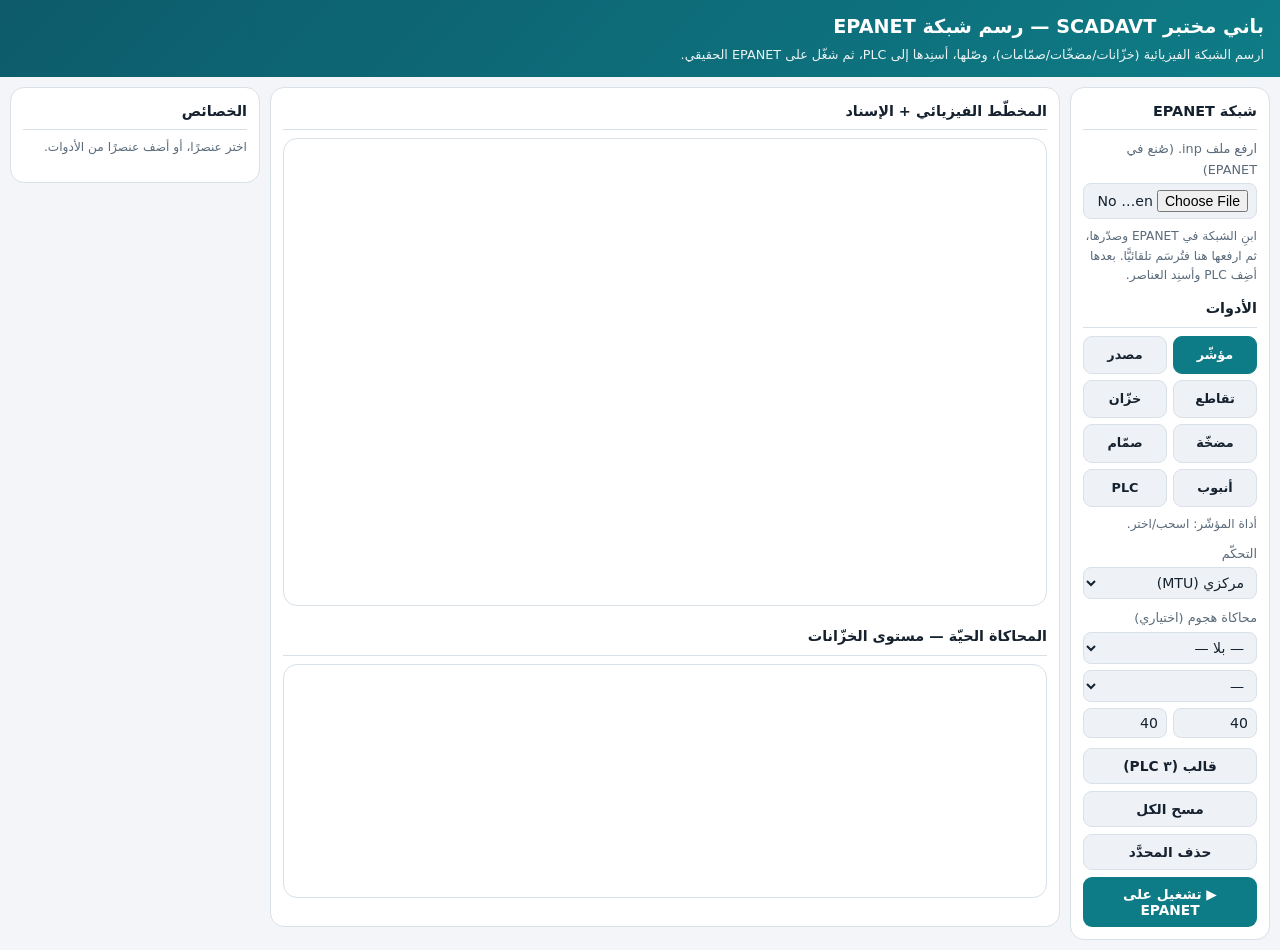
==== commit 491e94e2: "Upload an EPANET .inp and draw it; run on the authoritative file Correct water-network flow: the res" ====
--- a/scadavt/labui/static/index.html
+++ b/scadavt/labui/static/index.html
@@ -45,7 +45,12 @@
 <div class="app">
   <!-- palette -->
   <div class="panel">
-    <h2>الأدوات</h2>
+    <h2>شبكة EPANET</h2>
+    <label>ارفع ملف ‎.inp‎ (صُنع في EPANET)</label>
+    <input type="file" accept=".inp,.txt" id="inpfile"
+           onchange="if(this.files[0])uploadInp(this.files[0])">
+    <div class="hint">ابنِ الشبكة في EPANET وصدّرها، ثم ارفعها هنا فتُرسَم تلقائيًّا. بعدها أضِف PLC وأسنِد العناصر.</div>
+    <h2 style="margin-top:12px">الأدوات</h2>
     <div class="tools" id="tools"></div>
     <div class="hint" id="toolhint">أداة المؤشّر: اسحب/اختر.</div>
     <label>التحكّم</label>
@@ -136,7 +141,7 @@
 function select(id){state.sel=id;showProps();render();}
 function delSel(){if(!state.sel)return;const e=el(state.sel);
   state.els=state.els.filter(x=>x!==e && !(x.n1===e.id||x.n2===e.id));state.sel=null;showProps();render();}
-function clearAll(){state.els=[];state.ctr={};state.sel=null;showProps();render();}
+function clearAll(){state.els=[];state.ctr={};state.sel=null;state.inpText=null;showProps();render();}
 
 // ---- render ----
 function render(){
@@ -183,7 +188,30 @@
     ...num(e.props)}));
   const ls=state.els.filter(e=>!KINDS[e.kind].node).map(e=>({id:e.id,kind:e.kind,n1:e.n1,n2:e.n2,...num(e.props)}));
   const pl=plcs().map(p=>({id:p.id,elements:state.els.filter(e=>e.plc===p.id).map(e=>e.id)}));
-  return {design:{name:'drawn',hours:72,nodes:ns,links:ls},plcs:pl};
+  const design={name:'drawn',hours:72,nodes:ns,links:ls};
+  if(state.inpText)design.inp_text=state.inpText;   // run the uploaded EPANET file authoritatively
+  return {design,plcs:pl};
+}
+
+// upload an EPANET .inp -> parse on the server -> draw it here
+async function uploadInp(file){
+  const text=await file.text();
+  try{const r=await fetch('import_inp',{method:'POST',headers:{'Content-Type':'application/json'},
+        body:JSON.stringify({inp:text})});
+      if(!r.ok)throw 0; const j=await r.json(); loadDesign(j.design);
+      msg('رُسِمت الشبكة من الملف ✔ — '+JSON.stringify(j.summary.by_kind).replace(/[{}"]/g,''),true);}
+  catch(e){msg('رفع الملف يحتاج الخادم: شغّل python -m scadavt.labui وافتح الصفحة منه.',false);}
+}
+function loadDesign(design){
+  clearAll(); state.inpText=design.inp_text||null;
+  const ns=design.nodes||[],xs=ns.map(n=>n.x||0),ys=ns.map(n=>n.y||0);
+  const mnx=Math.min(...xs),mxx=Math.max(...xs),mny=Math.min(...ys),mxy=Math.max(...ys);
+  const sx=v=>70+((v-mnx)/((mxx-mnx)||1))*580, sy=v=>380-((v-mny)/((mxy-mny)||1))*300;
+  ns.forEach(n=>{const e={id:n.id,kind:n.kind,x:sx(n.x||0),y:sy(n.y||0),props:{},plc:null};
+    for(const k in n)if(!['id','kind','x','y'].includes(k))e.props[k]=n[k];bump(n.kind,n.id);state.els.push(e);});
+  (design.links||[]).forEach(l=>{const e={id:l.id,kind:l.kind,n1:l.n1,n2:l.n2,props:{},plc:null};
+    for(const k in l)if(!['id','kind','n1','n2'].includes(k))e.props[k]=l[k];bump(l.kind,l.id);state.els.push(e);});
+  render();showProps();
 }
 function num(o){const r={};for(const k in o){const v=o[k];r[k]=(v!==''&&!isNaN(+v))?+v:v;}return r;}
 function getAttacks(){const k=document.getElementById('atkkind').value;if(!k)return[];
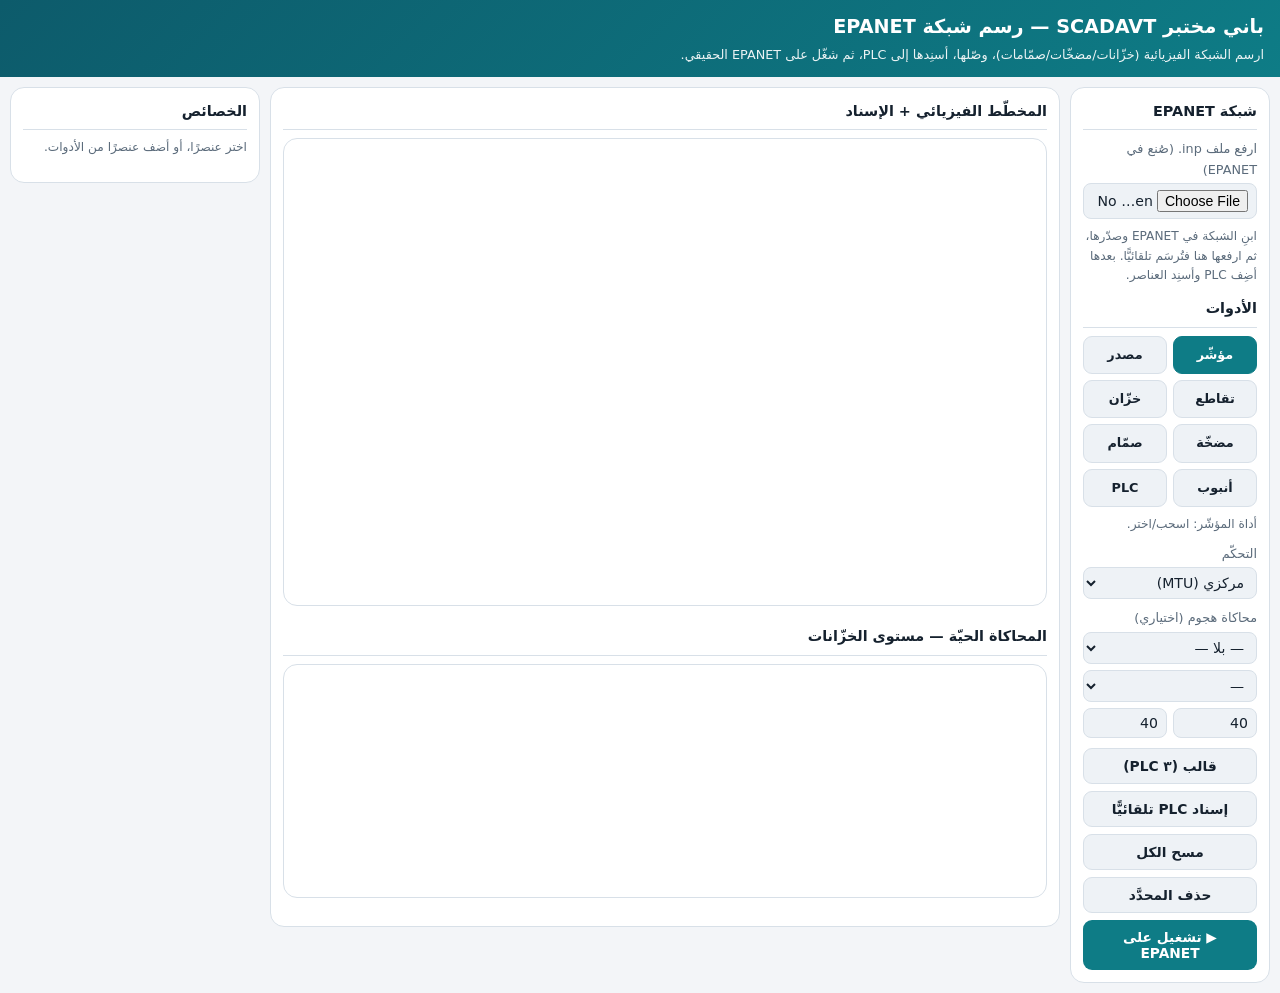
==== commit 94eb4c7c: "UI: one-click auto-assign PLCs + clear guidance after .inp upload After uploading an EPANET network " ====
--- a/scadavt/labui/static/index.html
+++ b/scadavt/labui/static/index.html
@@ -67,6 +67,7 @@
       <input id="atkstart" type="number" value="40" title="بداية"><input id="atkdur" type="number" value="40" title="مدّة"></div>
     <div class="stack">
       <button class="b" onclick="loadTemplate()">قالب (٣ PLC)</button>
+      <button class="b" onclick="autoAssign()">إسناد PLC تلقائيًّا</button>
       <button class="b" onclick="clearAll()">مسح الكل</button>
       <button class="b" onclick="delSel()">حذف المحدَّد</button>
       <button class="bp" onclick="run()">▶ تشغيل على EPANET</button>
@@ -218,8 +219,32 @@
   const s=+document.getElementById('atkstart').value,d=+document.getElementById('atkdur').value;
   return[{kind:k,target:document.getElementById('atktgt').value,start:s,end:s+d}];}
 
+// create a PLC per tank and bind nearby pumps/valves (one-click runnable lab)
+function autoAssign(){
+  state.els=state.els.filter(e=>e.kind!=='plc');
+  state.els.forEach(e=>{if(e.kind!=='plc')e.plc=null;});
+  const tanks=state.els.filter(e=>e.kind==='tank');
+  if(!tanks.length){msg('لا خزّانات في الشبكة. ارفع ملف .inp فيه خزّان.',false);return;}
+  const adj={};nodes().forEach(n=>adj[n.id]=[]);
+  const links=state.els.filter(e=>!KINDS[e.kind].node);
+  links.forEach(l=>{if(adj[l.n1])adj[l.n1].push(l.n2);if(adj[l.n2])adj[l.n2].push(l.n1);});
+  const plcOfTank={};
+  tanks.forEach((t,i)=>{const id='PLC'+(i+1);state.ctr.plc=Math.max(state.ctr.plc||0,i+1);
+    state.els.push({id,kind:'plc',x:Math.min(690,t.x+70),y:t.y,props:{},plc:null});
+    t.plc=id;plcOfTank[t.id]=id;});
+  links.filter(l=>l.kind==='pump'||l.kind==='valve').forEach(l=>{
+    const seen=new Set([l.n1,l.n2]),q=[l.n1,l.n2];let found=null;
+    while(q.length){const c=q.shift();const nd=el(c);if(nd&&nd.kind==='tank'){found=c;break;}
+      (adj[c]||[]).forEach(x=>{if(!seen.has(x)){seen.add(x);q.push(x);}});}
+    l.plc=plcOfTank[found]||plcOfTank[tanks[0].id];});
+  render();showProps();
+  msg('أُسنِدت '+tanks.length+' PLC تلقائيًّا (خزّان+مضخّة لكلٍّ). يمكنك التعديل ثم التشغيل.',true);
+}
+
 async function run(){
-  if(nodes().filter(e=>e.kind==='tank').length===0){msg('أضِف خزّانًا واحدًا على الأقلّ.',false);return;}
+  if(nodes().filter(e=>e.kind==='tank').length===0){msg('ارفع شبكة EPANET فيها خزّان أولًا.',false);return;}
+  if(plcs().length===0){msg('لم تُضِف PLC. اضغط «إسناد PLC تلقائيًّا»، أو أضِف PLC من الأدوات وأسنِد إليه عناصر.',false);return;}
+  if(!state.els.some(e=>e.plc&&e.kind!=='plc')){msg('أسنِد عنصرًا إلى PLC: اختره ثم اختر الـPLC في الخصائص (أو «إسناد تلقائي»).',false);return;}
   msg('جارٍ التركيب والتشغيل…',true);
   const {design,plcs}=buildDesign();const attacks=getAttacks();
   try{
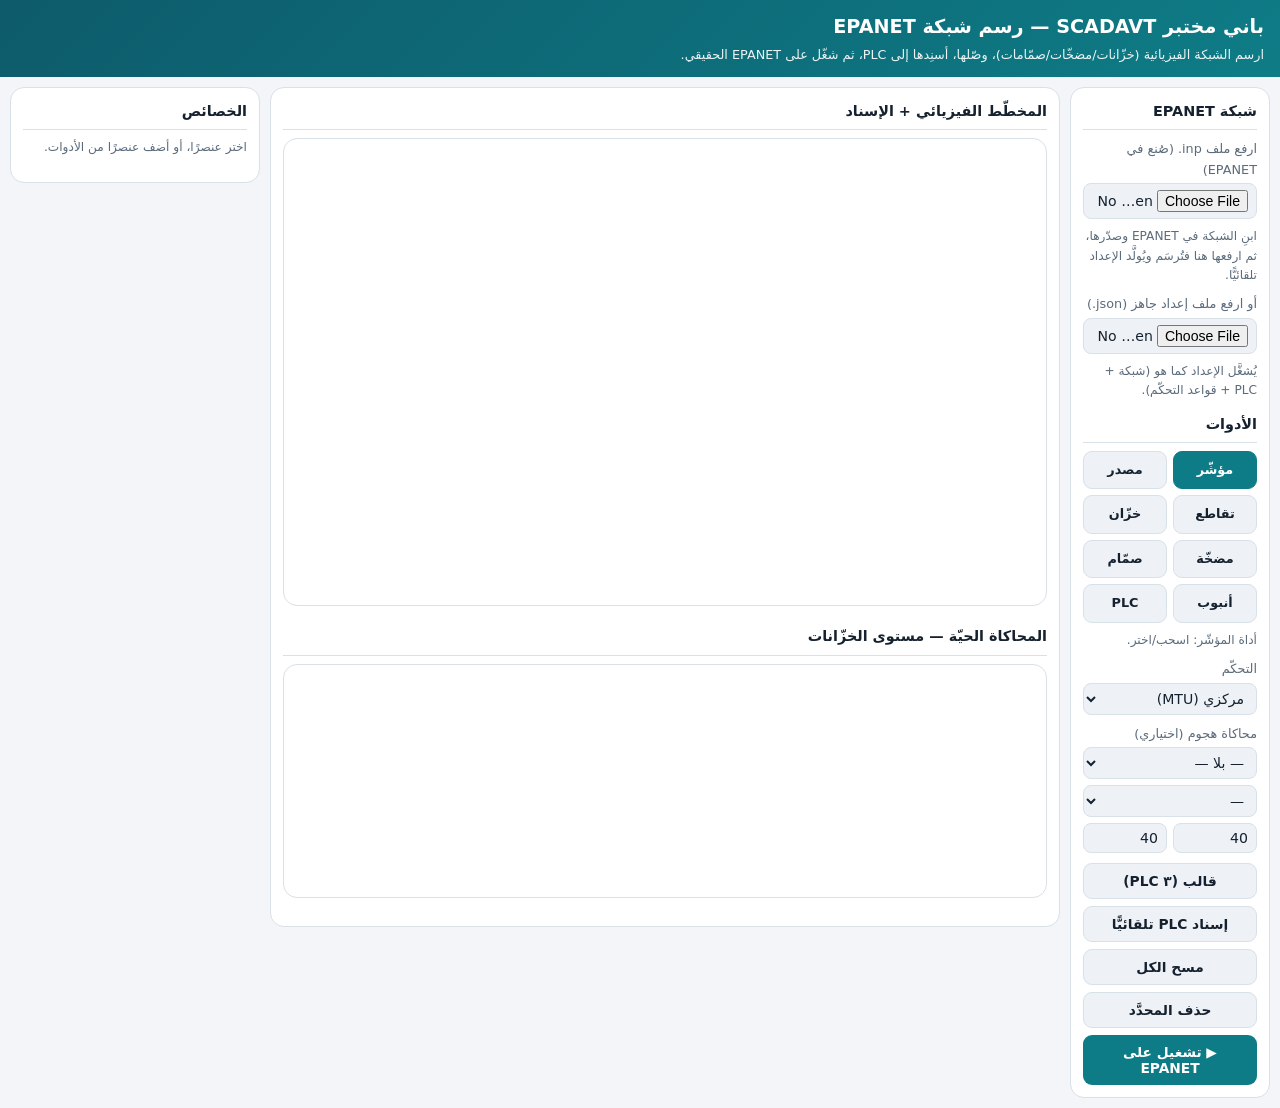
==== commit ebf86acd: "Upload EPANET+config, per-PLC control instructions, and a live run view Per the researcher's workflo" ====
--- a/scadavt/labui/static/index.html
+++ b/scadavt/labui/static/index.html
@@ -49,7 +49,11 @@
     <label>ارفع ملف ‎.inp‎ (صُنع في EPANET)</label>
     <input type="file" accept=".inp,.txt" id="inpfile"
            onchange="if(this.files[0])uploadInp(this.files[0])">
-    <div class="hint">ابنِ الشبكة في EPANET وصدّرها، ثم ارفعها هنا فتُرسَم تلقائيًّا. بعدها أضِف PLC وأسنِد العناصر.</div>
+    <div class="hint">ابنِ الشبكة في EPANET وصدّرها، ثم ارفعها هنا فتُرسَم ويُولَّد الإعداد تلقائيًّا.</div>
+    <label>أو ارفع ملف إعداد جاهز (‎.json‎)</label>
+    <input type="file" accept=".json" id="cfgfile"
+           onchange="if(this.files[0])uploadCfg(this.files[0])">
+    <div class="hint">يُشغَّل الإعداد كما هو (شبكة + PLC + قواعد التحكّم).</div>
     <h2 style="margin-top:12px">الأدوات</h2>
     <div class="tools" id="tools"></div>
     <div class="hint" id="toolhint">أداة المؤشّر: اسحب/اختر.</div>
@@ -96,7 +100,9 @@
 const PFX={reservoir:'R',junction:'J',tank:'T',pump:'P',valve:'V',pipe:'PI',plc:'PLC'};
 const C=['--c0','--c1','--c2','--c3','--c4','--c5'];
 const cssv=v=>getComputedStyle(document.documentElement).getPropertyValue(v).trim();
-const state={els:[],ctr:{},tool:'pointer',sel:null,pend:null,mtu:true,placement:'mtu',proto:'modbus'};
+const state={els:[],ctr:{},tool:'pointer',sel:null,pend:null,mtu:true,placement:'mtu',
+ proto:'modbus',loadedCfg:null,levels:{},pumpOn:{}};
+function dirty(){state.loadedCfg=null;}   // any edit => rebuild config from the canvas
 
 // palette
 document.getElementById('tools').innerHTML=
@@ -115,9 +121,9 @@
 function nodeAt(x,y){return state.els.filter(e=>KINDS[e.kind].node)
   .find(e=>Math.hypot(e.x-x,e.y-y)<24);}
 
-function addNode(kind,x,y){const e={id:nid(kind),kind,x,y,props:{...KINDS[kind].p},plc:null};
+function addNode(kind,x,y){dirty();const e={id:nid(kind),kind,x,y,props:{...KINDS[kind].p},plc:null,rulesText:''};
   state.els.push(e);select(e.id);render();}
-function addLink(kind,n1,n2){const e={id:nid(kind),kind,n1,n2,props:{...KINDS[kind].p},plc:null};
+function addLink(kind,n1,n2){dirty();const e={id:nid(kind),kind,n1,n2,props:{...KINDS[kind].p},plc:null};
   state.els.push(e);select(e.id);render();}
 
 // canvas events
@@ -140,7 +146,7 @@
 function pt(e){const r=cv.getBoundingClientRect();return{x:(e.clientX-r.left)/r.width*720,y:(e.clientY-r.top)/r.height*440};}
 
 function select(id){state.sel=id;showProps();render();}
-function delSel(){if(!state.sel)return;const e=el(state.sel);
+function delSel(){if(!state.sel)return;dirty();const e=el(state.sel);
   state.els=state.els.filter(x=>x!==e && !(x.n1===e.id||x.n2===e.id));state.sel=null;showProps();render();}
 function clearAll(){state.els=[];state.ctr={};state.sel=null;state.inpText=null;showProps();render();}
 
@@ -152,12 +158,17 @@
     const col=e.kind==='pipe'?'var(--line)':`var(${KINDS[e.kind].col})`;
     s.push(`<line x1="${a.x}" y1="${a.y}" x2="${b.x}" y2="${b.y}" stroke="${col}" stroke-width="${e.kind==='pipe'?2:3}" ${state.sel===e.id?'stroke-dasharray="2 3"':''}/>`);
     const mx=(a.x+b.x)/2,my=(a.y+b.y)/2;
-    if(e.kind!=='pipe'){s.push(`<circle cx="${mx}" cy="${my}" r="11" fill="var(--surface)" stroke="${col}" stroke-width="2"/><text x="${mx}" y="${my+3}" text-anchor="middle" font-size="8" font-weight="700">${e.kind==='pump'?'P':'V'}</text>`);}
+    if(e.kind!=='pipe'){const on=(state.pumpOn||{})[e.id];
+      const fill=(e.kind==='pump'&&on)?'var(--ok)':'var(--surface)';
+      s.push(`<circle cx="${mx}" cy="${my}" r="11" fill="${fill}" stroke="${col}" stroke-width="2"/><text x="${mx}" y="${my+3}" text-anchor="middle" font-size="8" font-weight="700" fill="${(e.kind==='pump'&&on)?'#fff':'var(--ink)'}">${e.kind==='pump'?'P':'V'}</text>`);}
     s.push(`<text x="${mx}" y="${my-14}" text-anchor="middle" font-size="9" fill="var(--muted)">${e.id}${e.plc?' ['+e.plc+']':''}</text>`);});
   // nodes
   state.els.filter(e=>KINDS[e.kind].node).forEach(e=>{const col=`var(${KINDS[e.kind].col})`;
     const sel=state.sel===e.id?'stroke-width="3.5"':'stroke-width="2"';
-    if(e.kind==='tank'){s.push(`<rect x="${e.x-16}" y="${e.y-16}" width="32" height="32" rx="4" fill="var(--surface)" stroke="${col}" ${sel}/>`);}
+    if(e.kind==='tank'){s.push(`<rect x="${e.x-16}" y="${e.y-16}" width="32" height="32" rx="4" fill="var(--surface)" stroke="${col}" ${sel}/>`);
+      const lv=(state.levels||{})[e.id],mx=(+e.props.max||6);
+      if(lv!=null){const h=Math.max(0,Math.min(1,lv/mx))*30;
+        s.push(`<rect x="${e.x-15}" y="${e.y+15-h}" width="30" height="${h.toFixed(1)}" rx="2" fill="var(--brand2)" fill-opacity="0.55"/>`);}}
     else if(e.kind==='plc'){s.push(`<rect x="${e.x-20}" y="${e.y-14}" width="40" height="28" rx="6" fill="var(--surface)" stroke="${col}" ${sel}/>`);}
     else{s.push(`<circle cx="${e.x}" cy="${e.y}" r="16" fill="var(--surface)" stroke="${col}" ${sel}/>`);}
     s.push(`<text x="${e.x}" y="${e.y+4}" text-anchor="middle" font-size="9.5" font-weight="700">${e.id}</text>`);
@@ -173,9 +184,16 @@
 function showProps(){const e=el(state.sel);const d=document.getElementById('props');
   if(!e){d.innerHTML='<p class="hint">اختر عنصرًا، أو أضف عنصرًا من الأدوات.</p>';return;}
   let h=`<label>النوع</label><input value="${KINDS[e.kind].t} (${e.id})" disabled>`;
-  for(const k in e.props){h+=`<label>${k}</label><input value="${e.props[k]}" onchange="el('${e.id}').props['${k}']=this.value;">`;}
-  if(e.kind!=='plc'&&['tank','junction','reservoir','pump','valve'].includes(e.kind)){
-    h+=`<label>مُسنَد إلى PLC</label><select onchange="el('${e.id}').plc=this.value||null;render();showProps()">
+  for(const k in e.props){h+=`<label>${k}</label><input value="${e.props[k]}" onchange="el('${e.id}').props['${k}']=this.value;dirty()">`;}
+  if(e.kind==='plc'){
+    const owned=state.els.filter(x=>x.plc===e.id).map(x=>x.id).join('، ')||'—';
+    h+=`<label>العناصر المُسنَدة</label><div class="hint">${owned}</div>
+      <label>تعليمات التحكّم (قواعد هذا الـPLC)</label>
+      <textarea style="width:100%;height:120px;background:var(--sunken);color:var(--ink);border:1px solid var(--line);border-radius:8px;font-family:var(--m);font-size:.78rem;direction:ltr;text-align:left;padding:6px"
+        onchange="el('${e.id}').rulesText=this.value;dirty()">${e.rulesText||''}</textarea>
+      <div class="hint">مثال: IF TANK T1 LEVEL BELOW 2.5 THEN PUMP P1 STATUS IS OPEN</div>`;
+  } else if(['tank','junction','reservoir','pump','valve'].includes(e.kind)){
+    h+=`<label>مُسنَد إلى PLC</label><select onchange="el('${e.id}').plc=this.value||null;dirty();render();showProps()">
       <option value="">— بلا —</option>${plcs().map(p=>`<option ${e.plc===p.id?'selected':''}>${p.id}</option>`).join('')}</select>`;
     const reg={tank:'LEV (مستوى، مدخل)',junction:'PRS (ضغط، مدخل)',reservoir:'HEAD (مدخل)',
       pump:'CMD (حالة، مخرج) + FLOW',valve:'SET (ضبط، مخرج) + FLOW'}[e.kind];
@@ -191,7 +209,8 @@
   const pl=plcs().map(p=>({id:p.id,elements:state.els.filter(e=>e.plc===p.id).map(e=>e.id)}));
   const design={name:'drawn',hours:72,nodes:ns,links:ls};
   if(state.inpText)design.inp_text=state.inpText;   // run the uploaded EPANET file authoritatively
-  return {design,plcs:pl};
+  const rules_text=plcs().map(p=>p.rulesText||'').filter(Boolean).join('\n');
+  return {design,plcs:pl,rules_text};
 }
 
 // upload an EPANET .inp -> parse on the server -> draw it here
@@ -200,7 +219,7 @@
   try{const r=await fetch('import_inp',{method:'POST',headers:{'Content-Type':'application/json'},
         body:JSON.stringify({inp:text})});
       if(!r.ok)throw 0; const j=await r.json(); loadDesign(j.design);
-      msg('رُسِمت الشبكة من الملف ✔ — '+JSON.stringify(j.summary.by_kind).replace(/[{}"]/g,''),true);}
+      msg('رُسِمت الشبكة وأُنشئ الإعداد تلقائيًّا ✔ ('+JSON.stringify(j.summary.by_kind).replace(/[{}"]/g,'')+') — اضغط ▶ تشغيل، وشاهد.',true);}
   catch(e){msg('رفع الملف يحتاج الخادم: شغّل python -m scadavt.labui وافتح الصفحة منه.',false);}
 }
 function loadDesign(design){
@@ -212,7 +231,7 @@
     for(const k in n)if(!['id','kind','x','y'].includes(k))e.props[k]=n[k];bump(n.kind,n.id);state.els.push(e);});
   (design.links||[]).forEach(l=>{const e={id:l.id,kind:l.kind,n1:l.n1,n2:l.n2,props:{},plc:null};
     for(const k in l)if(!['id','kind','n1','n2'].includes(k))e.props[k]=l[k];bump(l.kind,l.id);state.els.push(e);});
-  render();showProps();
+  autoAssign();            // configuration (PLCs + register bindings + rules) is generated automatically
 }
 function num(o){const r={};for(const k in o){const v=o[k];r[k]=(v!==''&&!isNaN(+v))?+v:v;}return r;}
 function getAttacks(){const k=document.getElementById('atkkind').value;if(!k)return[];
@@ -220,7 +239,11 @@
   return[{kind:k,target:document.getElementById('atktgt').value,start:s,end:s+d}];}
 
 // create a PLC per tank and bind nearby pumps/valves (one-click runnable lab)
+function rulesFor(T,P){return (T&&P)?
+  `IF TANK ${T} LEVEL BELOW 2.5 THEN PUMP ${P} STATUS IS OPEN\n`+
+  `IF TANK ${T} LEVEL ABOVE 5.0 THEN PUMP ${P} STATUS IS CLOSED`:'';}
 function autoAssign(){
+  dirty();
   state.els=state.els.filter(e=>e.kind!=='plc');
   state.els.forEach(e=>{if(e.kind!=='plc')e.plc=null;});
   const tanks=state.els.filter(e=>e.kind==='tank');
@@ -237,45 +260,79 @@
     while(q.length){const c=q.shift();const nd=el(c);if(nd&&nd.kind==='tank'){found=c;break;}
       (adj[c]||[]).forEach(x=>{if(!seen.has(x)){seen.add(x);q.push(x);}});}
     l.plc=plcOfTank[found]||plcOfTank[tanks[0].id];});
+  plcs().forEach(p=>{const T=state.els.find(e=>e.kind==='tank'&&e.plc===p.id);
+    const P=state.els.find(e=>e.kind==='pump'&&e.plc===p.id);
+    p.rulesText=rulesFor(T&&T.id,P&&P.id);});
   render();showProps();
-  msg('أُسنِدت '+tanks.length+' PLC تلقائيًّا (خزّان+مضخّة لكلٍّ). يمكنك التعديل ثم التشغيل.',true);
+  msg('أُسنِدت '+tanks.length+' PLC تلقائيًّا، وكُتبت تعليمات التحكّم لكلٍّ. عدّلها إن شئت ثم شغّل.',true);
 }
 
 async function run(){
   if(nodes().filter(e=>e.kind==='tank').length===0){msg('ارفع شبكة EPANET فيها خزّان أولًا.',false);return;}
-  if(plcs().length===0){msg('لم تُضِف PLC. اضغط «إسناد PLC تلقائيًّا»، أو أضِف PLC من الأدوات وأسنِد إليه عناصر.',false);return;}
-  if(!state.els.some(e=>e.plc&&e.kind!=='plc')){msg('أسنِد عنصرًا إلى PLC: اختره ثم اختر الـPLC في الخصائص (أو «إسناد تلقائي»).',false);return;}
-  msg('جارٍ التركيب والتشغيل…',true);
-  const {design,plcs}=buildDesign();const attacks=getAttacks();
+  const attacks=getAttacks();
+  let cfg=state.loadedCfg;           // uploaded configuration runs as-is
   try{
-    const cr=await fetch('compose',{method:'POST',headers:{'Content-Type':'application/json'},
-      body:JSON.stringify({design,plcs,with_mtu:state.mtu,protocol:state.proto})});
-    if(!cr.ok)throw 0; const cj=await cr.json();
-    if(cj.issues.length){msg('مشاكل: '+cj.issues.join(' ؛ '),false);return;}
+    if(!cfg){
+      if(plcs().length===0){msg('اضغط «إسناد PLC تلقائيًّا»، أو أضِف PLC وأسنِد إليه عناصر.',false);return;}
+      if(!state.els.some(e=>e.plc&&e.kind!=='plc')){msg('أسنِد عنصرًا إلى PLC (أو «إسناد تلقائي»).',false);return;}
+      msg('جارٍ التركيب والتشغيل…',true);
+      const {design,plcs,rules_text}=buildDesign();
+      const cr=await fetch('compose',{method:'POST',headers:{'Content-Type':'application/json'},
+        body:JSON.stringify({design,plcs,rules_text,with_mtu:state.mtu,protocol:state.proto})});
+      if(!cr.ok)throw 0; const cj=await cr.json();
+      if(cj.issues.length){msg('مشاكل: '+cj.issues.join(' ؛ '),false);return;}
+      cfg=cj.config;
+    } else {msg('جارٍ تشغيل الإعداد المرفوع…',true);}
     const rr=await fetch('run',{method:'POST',headers:{'Content-Type':'application/json'},
-      body:JSON.stringify({config:cj.config,cycles:120,attacks})});
+      body:JSON.stringify({config:cfg,cycles:120,attacks})});
     const j=await rr.json();
-    if(!Object.keys(j.traces||{}).length){msg('شُغّل، لكن لا خزّانات مُسنَدة لعرضها. أسنِد خزّانًا إلى PLC.',true);return;}
-    msg((j.engine==='epanet'?'EPANET الحقيقي ✔':'الخادم ✔')+(attacks.length?' (مع هجوم)':''),true);
-    animate(j.traces,attacks[0]);
+    if(!Object.keys(j.traces||{}).length){msg('شُغّل، لكن لا خزّان مُسنَد لعرضه.',true);return;}
+    msg((j.engine==='epanet'?'EPANET الحقيقي ✔':'الخادم ✔')+(attacks.length?' (مع هجوم)':'')+' — شاهد الخزّان والمضخّة.',true);
+    animate(j,attacks[0]);
   }catch(e){msg('لا يوجد خادم. شغّل: python -m scadavt.labui ثم افتح الصفحة منه.',false);}
 }
 
-// ---- live chart ----
+// ---- live animation: tanks fill/drain + pumps toggle on the diagram + chart ----
 let anim;
-function animate(traces,atk){const ids=Object.keys(traces),T=traces[ids[0]].length;
-  document.getElementById('leg').innerHTML=ids.map((id,i)=>`<span><i style="border-color:${cssv(C[i%6])}"></i>${id}</span>`).join('');
-  clearInterval(anim);let k=2;
-  const draw=()=>{const W=720,H=220,ml=38,mr=12,mt=12,mb=24,iw=W-ml-mr,ih=H-mt-mb,ymax=6;
-    const X=t=>ml+t/(T-1)*iw,Y=v=>mt+ih-v/ymax*ih;const s=[];
-    for(let v=0;v<=6;v+=2)s.push(`<line x1="${ml}" y1="${Y(v)}" x2="${W-mr}" y2="${Y(v)}" stroke="var(--line)"/><text x="${ml-6}" y="${Y(v)+4}" text-anchor="end" font-size="9" fill="var(--muted)">${v}</text>`);
+function animate(resp,atk){
+  const frames=resp.frames||[],traces=resp.traces||{};
+  const ids=frames.length?Object.keys(frames[0].tanks):Object.keys(traces);
+  const ser=id=>frames.length?frames.map(f=>f.tanks[id]):(traces[id]||[]);
+  const T=frames.length?frames.length:(traces[ids[0]]||[]).length;
+  let ymax=6; ids.forEach(id=>ser(id).forEach(v=>{if(v>ymax)ymax=Math.ceil(v);}));
+  document.getElementById('leg').innerHTML=ids.map((id,i)=>`<span><i style="border-color:${cssv(C[i%6])}"></i>${id}</span>`).join('')
+    +'  <span>الخزّان يمتلئ أزرق · المضخّة تضيء أخضر عند التشغيل</span>';
+  clearInterval(anim);let k=1;
+  const draw=()=>{
+    if(frames.length){const f=frames[Math.min(k-1,frames.length-1)];
+      state.levels=f.tanks;state.pumpOn=f.pumps;render();}
+    const W=720,H=220,ml=38,mr=12,mt=12,mb=24,iw=W-ml-mr,ih=H-mt-mb;
+    const X=t=>ml+t/((T-1)||1)*iw,Y=v=>mt+ih-(v/ymax)*ih;const s=[];
+    for(let g=0;g<=ymax;g+=Math.max(1,Math.round(ymax/3)))s.push(`<line x1="${ml}" y1="${Y(g)}" x2="${W-mr}" y2="${Y(g)}" stroke="var(--line)"/><text x="${ml-6}" y="${Y(g)+4}" text-anchor="end" font-size="9" fill="var(--muted)">${g}</text>`);
     [2.5,5.0].forEach(th=>s.push(`<line x1="${ml}" y1="${Y(th)}" x2="${W-mr}" y2="${Y(th)}" stroke="var(--muted)" stroke-dasharray="6 5"/>`));
     if(atk){const xs=X(Math.min(atk.start,T-1)),xe=X(Math.min(atk.end,T-1));
       s.push(`<line x1="${xs}" y1="${mt}" x2="${xs}" y2="${mt+ih}" stroke="var(--on)" stroke-width="2"/><line x1="${xe}" y1="${mt}" x2="${xe}" y2="${mt+ih}" stroke="var(--on)" stroke-dasharray="3 3"/><text x="${(xs+xe)/2}" y="${mt+9}" text-anchor="middle" font-size="9" fill="var(--on)">هجوم ${atk.kind}@${atk.target}</text>`);}
-    ids.forEach((id,i)=>{const pts=traces[id].slice(0,k).map((v,t)=>`${X(t).toFixed(1)},${Y(v).toFixed(1)}`).join(' ');
-      s.push(`<polyline points="${pts}" fill="none" stroke="${cssv(C[i%6])}" stroke-width="2.3"/>`);});
-    document.getElementById('ch').innerHTML=s.join('');k+=2;if(k>T)clearInterval(anim);};
-  anim=setInterval(draw,55);draw();}
+    ids.forEach((id,i)=>{const d=ser(id).slice(0,k).map((v,t)=>`${X(t).toFixed(1)},${Y(v).toFixed(1)}`).join(' ');
+      s.push(`<polyline points="${d}" fill="none" stroke="${cssv(C[i%6])}" stroke-width="2.3"/>`);});
+    document.getElementById('ch').innerHTML=s.join('');k+=1;if(k>T)clearInterval(anim);};
+  anim=setInterval(draw,70);draw();}
+
+// ---- upload a ready configuration (.json) and run it as-is ----
+async function uploadCfg(file){
+  try{const cfg=JSON.parse(await file.text());
+    if(!cfg.epanet){msg('ملف الإعداد يجب أن يحوي قسم epanet.',false);return;}
+    loadConfig(cfg);state.loadedCfg=cfg;
+    msg('حُمّل الإعداد (شبكة + PLC + قواعد). اضغط ▶ تشغيل.',true);}
+  catch(e){msg('تعذّر قراءة ملف الإعداد (JSON غير صالح).',false);}
+}
+function fmtRule(r){
+  const c=r.if.map(x=>x.kind==='system'?`SYSTEM TIME ${x.op} ${x.value}`:
+    x.kind==='tank'?`TANK ${x.comp} LEVEL ${String(x.op).toUpperCase()} ${x.value}`:
+    `${x.kind.toUpperCase()} ${x.comp} ${String(x.attr).toUpperCase()} IS ${String(x.value).toUpperCase()}`).join(' AND ');
+  const a=r.then.map(x=>x.attr==='status'?`${x.kind.toUpperCase()} ${x.comp} STATUS IS ${String(x.value).toUpperCase()}`:
+    `${x.kind.toUpperCase()} ${x.comp} SETTING IS ${x.value}`).join(' AND ');
+  return `IF ${c} THEN ${a}`;
+}
 
 // ---- template from /make (so you can start from a ready lab and edit) ----
 async function loadTemplate(){
@@ -291,6 +348,10 @@
     for(const k in n)if(!['id','kind','x','y'].includes(k))e.props[k]=n[k];bump(n.kind,n.id);state.els.push(e);});
   (ep.links||[]).forEach(l=>{const e={id:l.id,kind:l.kind,n1:l.n1,n2:l.n2,props:{},plc:owner(ep,l.id)};
     for(const k in l)if(!['id','kind','n1','n2'].includes(k))e.props[k]=l[k];bump(l.kind,l.id);state.els.push(e);});
+  // populate each PLC's editable control instructions from the config's rules
+  const byPlc={};(ep.rules||[]).forEach(r=>{const comp=r.then&&r.then[0]&&r.then[0].comp;
+    const p=comp?owner(ep,comp):null;if(p)(byPlc[p]=byPlc[p]||[]).push(fmtRule(r));});
+  plcs().forEach(p=>p.rulesText=(byPlc[p.id]||[]).join('\n'));
   render();showProps();
 }
 function owner(ep,id){const p=(ep.plcs||[]).find(p=>p.elements.includes(id));return p?p.id:null;}
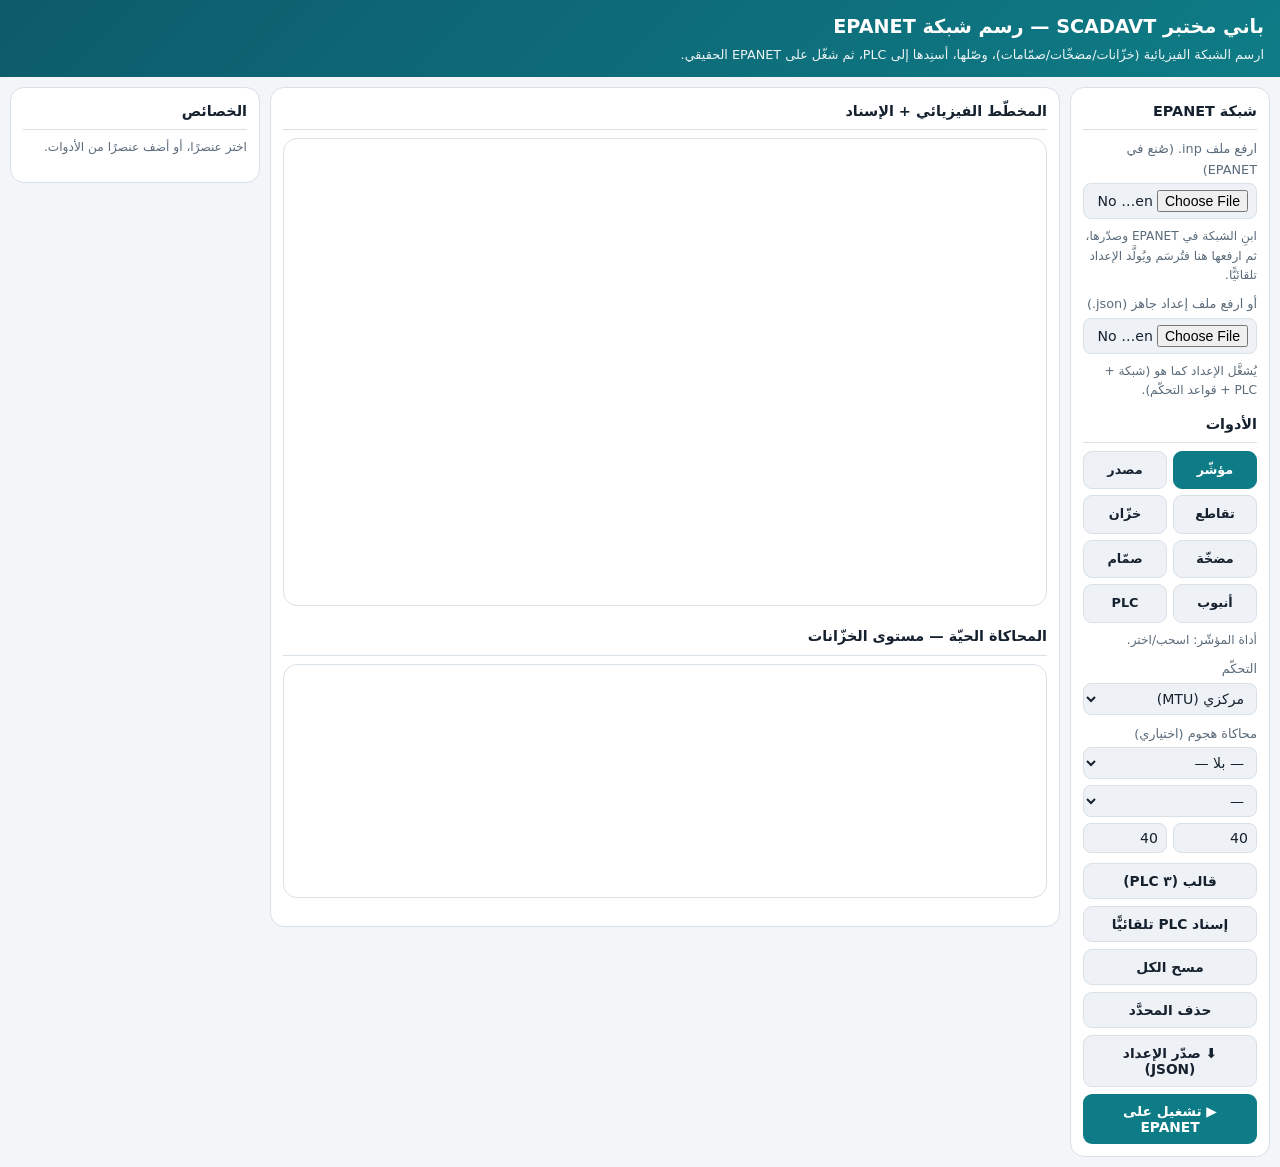
==== commit 2109472b: "UI: export built configuration as a .json download Adds an 'export config (JSON)' button so the conf" ====
--- a/scadavt/labui/static/index.html
+++ b/scadavt/labui/static/index.html
@@ -74,6 +74,7 @@
       <button class="b" onclick="autoAssign()">إسناد PLC تلقائيًّا</button>
       <button class="b" onclick="clearAll()">مسح الكل</button>
       <button class="b" onclick="delSel()">حذف المحدَّد</button>
+      <button class="b" onclick="exportCfg()">⬇ صدّر الإعداد (JSON)</button>
       <button class="bp" onclick="run()">▶ تشغيل على EPANET</button>
     </div>
     <div id="msg"></div>
@@ -317,6 +318,26 @@
     document.getElementById('ch').innerHTML=s.join('');k+=1;if(k>T)clearInterval(anim);};
   anim=setInterval(draw,70);draw();}
 
+// ---- export the built configuration as a .json file ----
+async function exportCfg(){
+  let cfg=state.loadedCfg;
+  try{
+    if(!cfg){
+      if(!state.els.some(e=>e.plc&&e.kind!=='plc')){msg('أسنِد عنصرًا إلى PLC أولًا (أو «إسناد تلقائي»).',false);return;}
+      const {design,plcs,rules_text}=buildDesign();
+      const cr=await fetch('compose',{method:'POST',headers:{'Content-Type':'application/json'},
+        body:JSON.stringify({design,plcs,rules_text,with_mtu:state.mtu,protocol:state.proto})});
+      if(!cr.ok)throw 0; const cj=await cr.json();
+      if(cj.issues.length){msg('مشاكل: '+cj.issues.join(' ؛ '),false);return;}
+      cfg=cj.config;
+    }
+    const blob=new Blob([JSON.stringify(cfg,null,2)],{type:'application/json'});
+    const a=document.createElement('a');a.href=URL.createObjectURL(blob);
+    a.download=(cfg.name||'lab')+'.json';a.click();URL.revokeObjectURL(a.href);
+    msg('نُزِّل ملف الإعداد: '+(cfg.name||'lab')+'.json',true);
+  }catch(e){msg('التصدير يحتاج الخادم (python -m scadavt.labui).',false);}
+}
+
 // ---- upload a ready configuration (.json) and run it as-is ----
 async function uploadCfg(file){
   try{const cfg=JSON.parse(await file.text());
